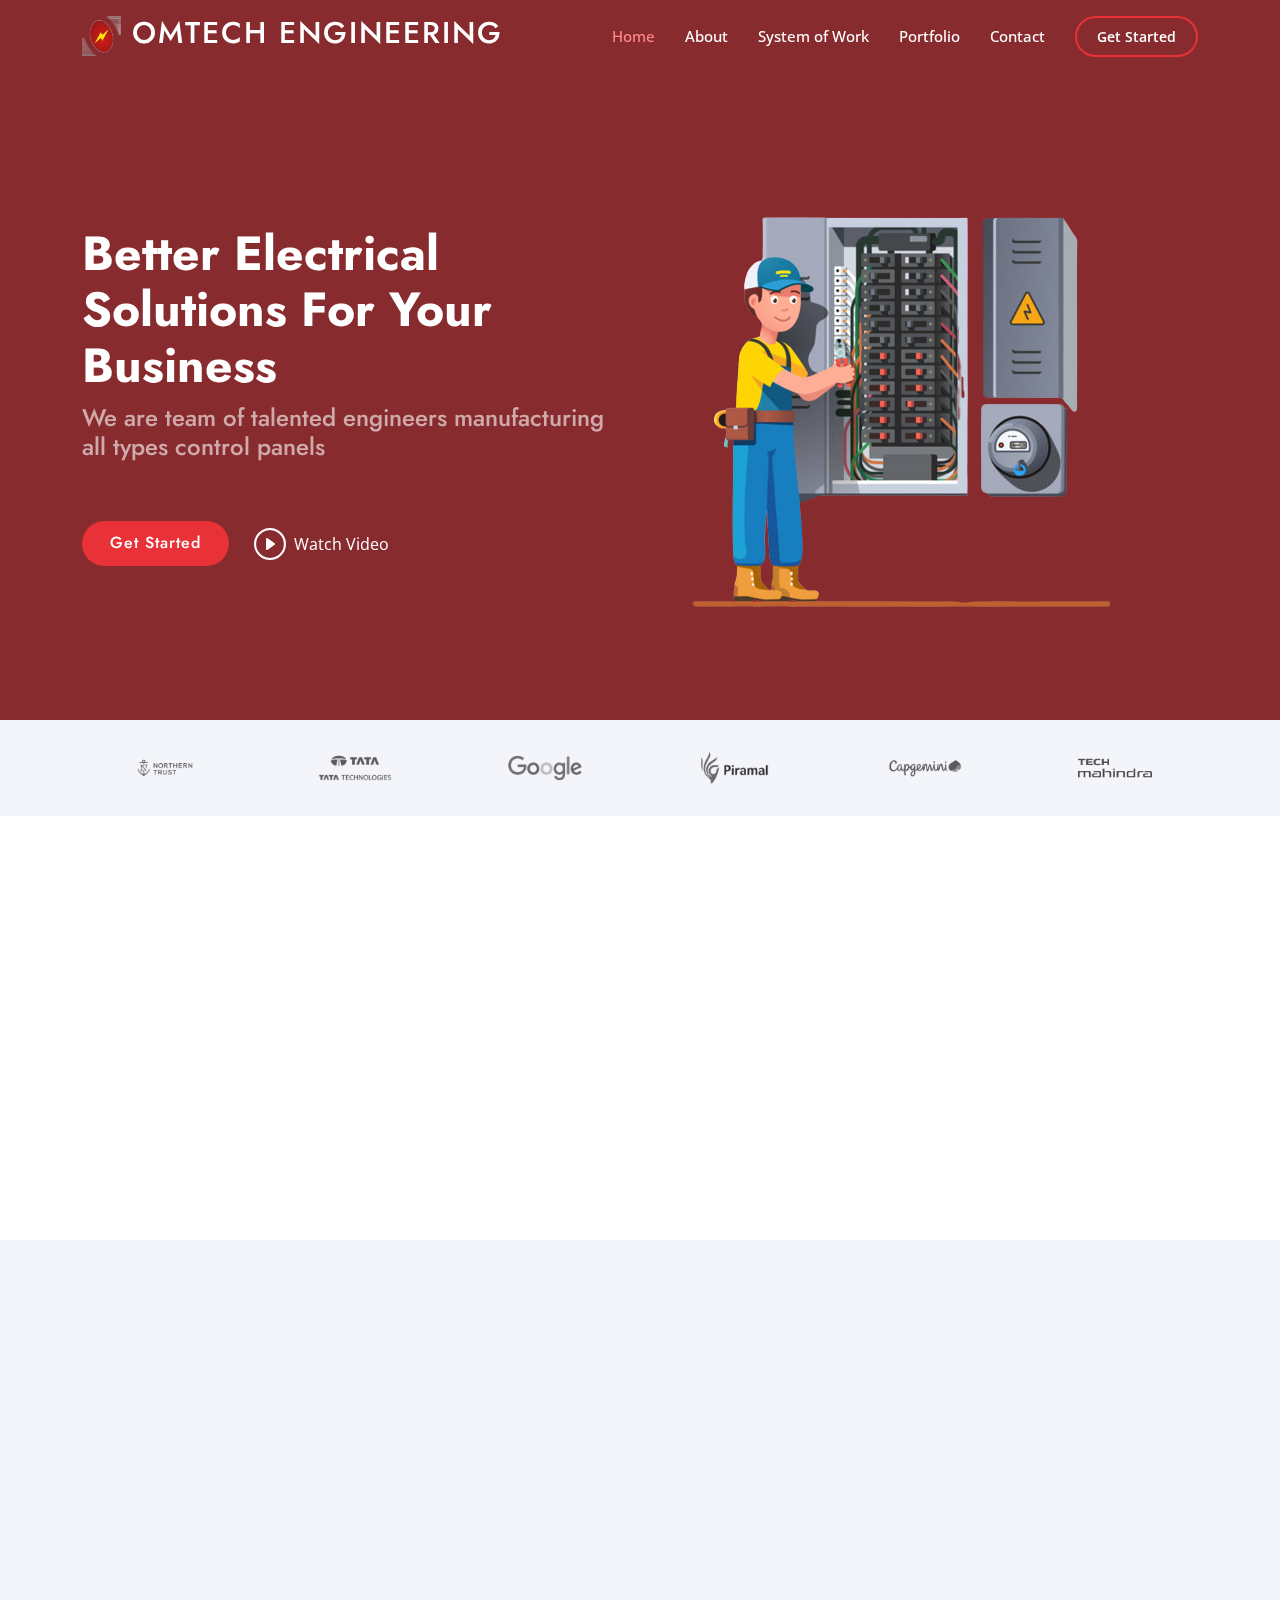
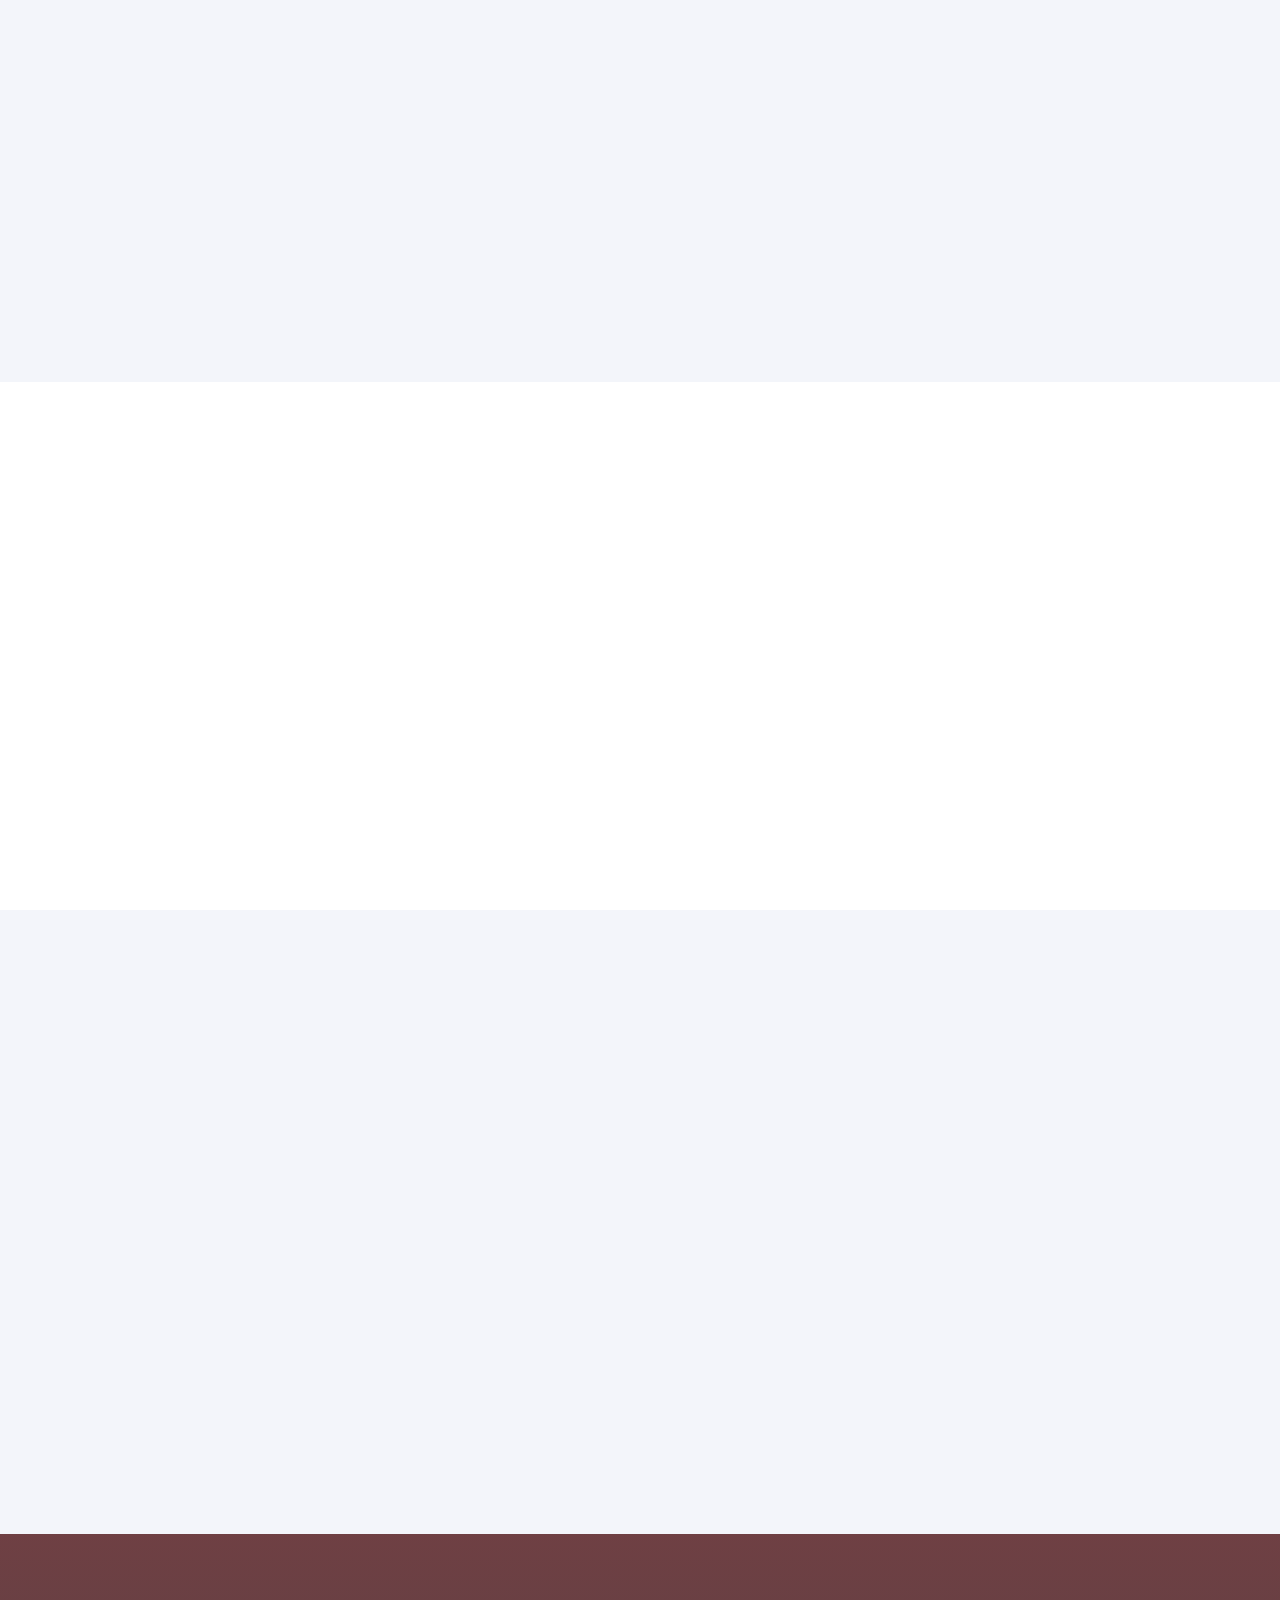
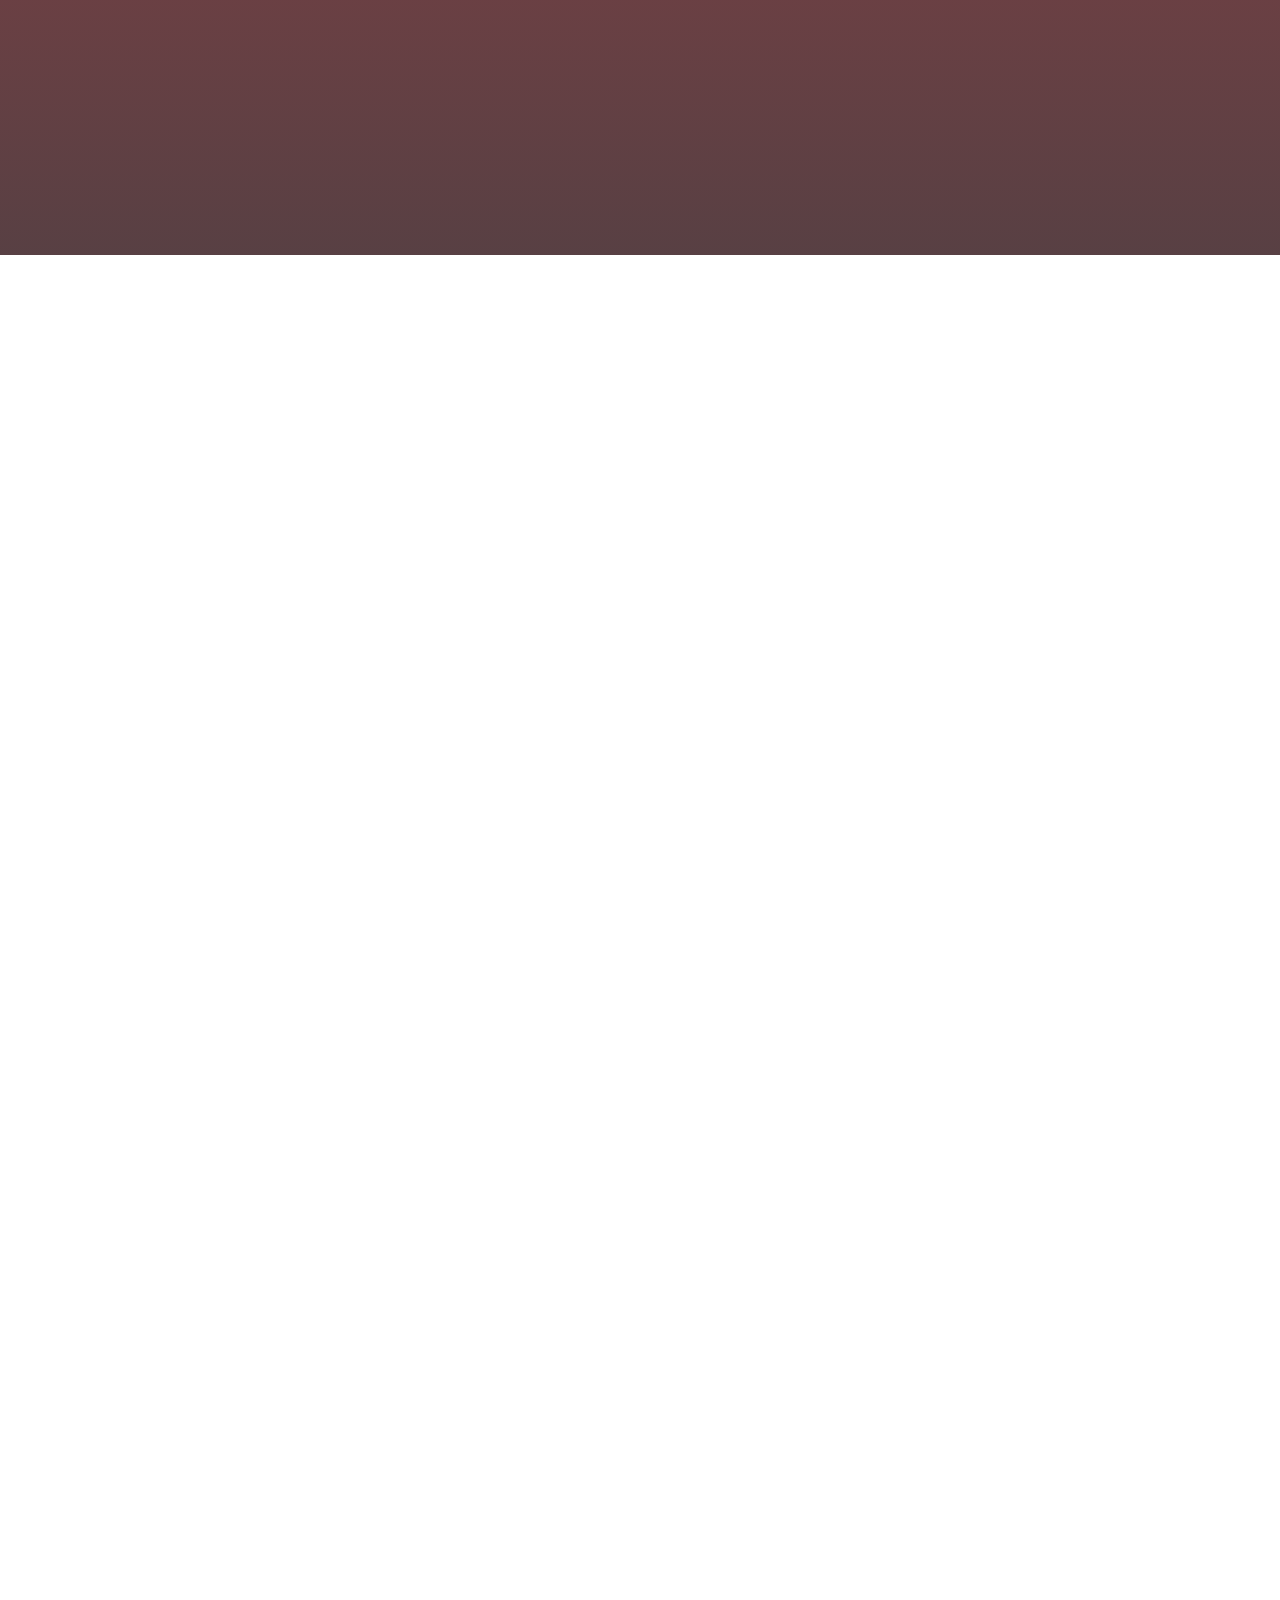
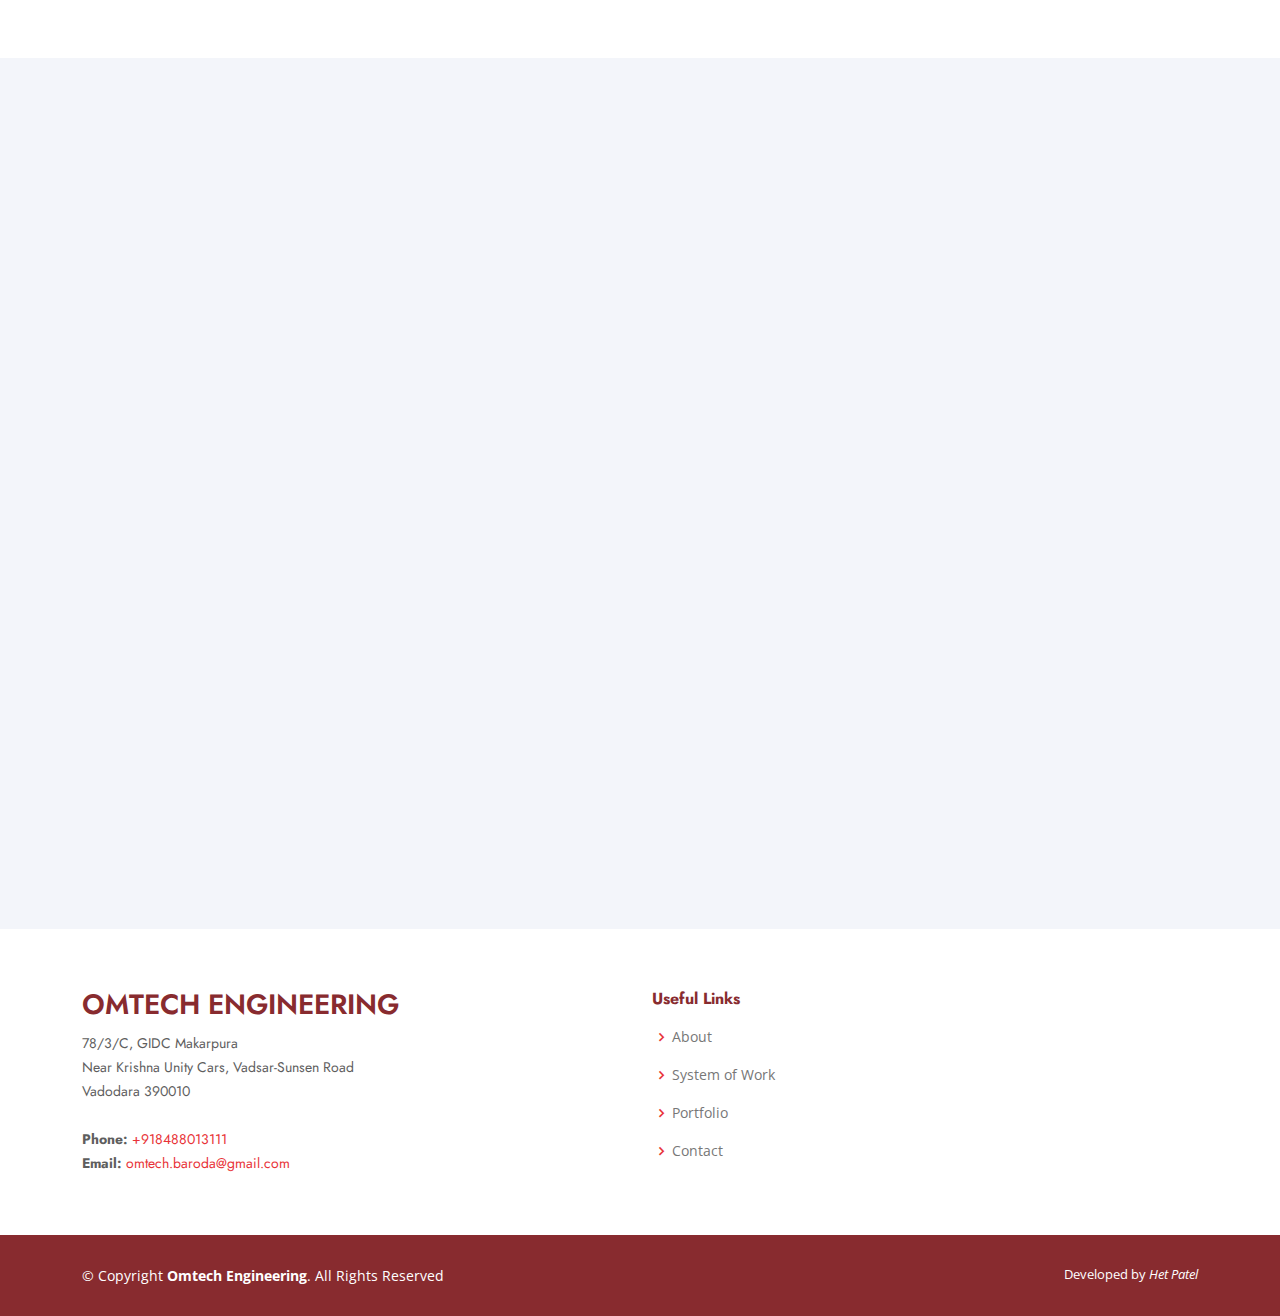
==== index.html @ 757c011b "Omtech" ====
<!DOCTYPE html>
<html lang="en">

<head>
  <meta charset="utf-8">
  <meta content="width=device-width, initial-scale=1.0" name="viewport">

  <title>Omtech Engineering</title>
  <meta content="Electrical Control Panels Manufacturer in GIDC, Vadodara, Gujarat" name="description">
  <meta content="electrial control panel system mcc pcc apfc lt control & relay control and relay controlpanel controlsystem manufacturer consulting designs vadodara gidc gujarat makarpura" name="keywords">

  <!-- Favicons -->
  <link href="assets/img/favicon.ico" rel="icon">
  <link href="assets/img/apple-touch-icon.png" rel="apple-touch-icon">

  <!-- Google Fonts -->
  <link href="https://fonts.googleapis.com/css?family=Open+Sans:300,300i,400,400i,600,600i,700,700i|Jost:300,300i,400,400i,500,500i,600,600i,700,700i|Poppins:300,300i,400,400i,500,500i,600,600i,700,700i" rel="stylesheet">

  <!-- Vendor CSS Files -->
  <link href="assets/vendor/aos/aos.css" rel="stylesheet">
  <link href="assets/vendor/bootstrap/css/bootstrap.min.css" rel="stylesheet">
  <link href="assets/vendor/bootstrap-icons/bootstrap-icons.css" rel="stylesheet">
  <link href="assets/vendor/boxicons/css/boxicons.min.css" rel="stylesheet">
  <link href="assets/vendor/glightbox/css/glightbox.min.css" rel="stylesheet">
  <link href="assets/vendor/remixicon/remixicon.css" rel="stylesheet">
  <link href="assets/vendor/swiper/swiper-bundle.min.css" rel="stylesheet">

  <!-- Template Main CSS File -->
  <link href="assets/css/style.css" rel="stylesheet">

  <!-- =======================================================
  * Template Name: Arsha
  * Updated: Mar 10 2023 with Bootstrap v5.2.3
  * Template URL: https://bootstrapmade.com/arsha-free-bootstrap-html-template-corporate/
  * Author: BootstrapMade.com
  * License: https://bootstrapmade.com/license/
  ======================================================== -->
</head>

<body>

  <!-- ======= Header ======= -->
  <header id="header" class="fixed-top ">
    <div class="container d-flex align-items-center">

      
      <h1 class="logo me-auto omtech"><a href="index.html" class="logo me-auto"><img src="assets/img/logo.png" alt="" class="img-fluid">  Omtech Engineering</a></h1>
      <!-- Uncomment below if you prefer to use an image logo -->

      <nav id="navbar" class="navbar">
        <ul>
          <li><a class="nav-link scrollto active" href="#hero">Home</a></li>
          <li><a class="nav-link scrollto" href="#about">About</a></li>
          <li><a class="nav-link scrollto" href="#services">System of Work</a></li>
          <li><a class="nav-link   scrollto" href="#portfolio">Portfolio</a></li>
          <li><a class="nav-link scrollto" href="#contact">Contact</a></li>
          <li><a class="getstarted scrollto" href="#about">Get Started</a></li>
        </ul>
        <i class="bi bi-list mobile-nav-toggle"></i>
      </nav><!-- .navbar -->

    </div>
  </header><!-- End Header -->

  <!-- ======= Hero Section ======= -->
  <section id="hero" class="d-flex align-items-center">

    <div class="container">
      <div class="row">
        <div class="col-lg-6 d-flex flex-column justify-content-center pt-4 pt-lg-0 order-2 order-lg-1" data-aos="fade-up" data-aos-delay="200">
          <h1>Better Electrical Solutions For Your Business</h1>
          <h2>We are team of talented engineers manufacturing all types control panels</h2>
          <div class="d-flex justify-content-center justify-content-lg-start">
            <a href="#about" class="btn-get-started scrollto">Get Started</a>
            <a href="https://www.youtube.com/watch?v=jDDaplaOz7Q" class="glightbox btn-watch-video"><i class="bi bi-play-circle"></i><span>Watch Video</span></a>
          </div>
        </div>
        <div class="col-lg-6 order-1 order-lg-2 hero-img" data-aos="zoom-in" data-aos-delay="200">
          <img src="assets/img/hero-img.png" class="img-fluid animated" alt="">
        </div>
      </div>
    </div>

  </section><!-- End Hero -->

  <main id="main">

    <!-- ======= Clients Section ======= -->
    <section id="clients" class="clients section-bg">
      <div class="container">

        <div class="row" data-aos="zoom-in">

          <div class="col-lg-2 col-md-4 col-6 d-flex align-items-center justify-content-center">
            <img src="assets/img/clients/client-1.png" class="img-fluid" alt="">
          </div>

          <div class="col-lg-2 col-md-4 col-6 d-flex align-items-center justify-content-center">
            <img src="assets/img/clients/client-2.png" class="img-fluid" alt="">
          </div>

          <div class="col-lg-2 col-md-4 col-6 d-flex align-items-center justify-content-center">
            <img src="assets/img/clients/client-3.png" class="img-fluid" alt="">
          </div>

          <div class="col-lg-2 col-md-4 col-6 d-flex align-items-center justify-content-center">
            <img src="assets/img/clients/client-4.png" class="img-fluid" alt="">
          </div>

          <div class="col-lg-2 col-md-4 col-6 d-flex align-items-center justify-content-center">
            <img src="assets/img/clients/client-5.png" class="img-fluid" alt="">
          </div>

          <div class="col-lg-2 col-md-4 col-6 d-flex align-items-center justify-content-center">
            <img src="assets/img/clients/client-6.png" class="img-fluid" alt="">
          </div>

        </div>

      </div>
    </section><!-- End Cliens Section -->

    <!-- ======= About Us Section ======= -->
    <section id="about" class="about">
      <div class="container" data-aos="fade-up">

        <div class="section-title">
          <h2>About Us</h2>
        </div>

        <div class="row content">
          <div class="col-lg-6">
            <p>
              We, Omtech Engineering, established in the year 2000, are one of the eminent manufacturing and supplying firms that are engaged in offering an efficient range of
            </p>
            <ul>
              <li><i class="ri-check-double-line"></i> Electrical & Automation Panel Boards</li>
              <li><i class="ri-check-double-line"></i> Control Systems & Control Panels</li>
              <li><i class="ri-check-double-line"></i> Industrial Automation Systems</li>
            </ul>
          </div>
          <div class="col-lg-6 pt-4 pt-lg-0">
            <p>
              We develop a range of products that include L.T Panels, P.C.C Panels, M.C.C Panels, Lighting Panel, APFC Panel, 
              Window Panel, Control & Relay Panel, and much more. Also, our competitively pricing policy has helped us render value
              for money products to the clients.
            </p>
            <a href="#" class="btn-learn-more">Learn More</a>
          </div>
        </div>

      </div>
    </section><!-- End About Us Section -->

    <!-- ======= Why Us Section ======= -->
    <section id="why-us" class="why-us section-bg">
      <div class="container-fluid" data-aos="fade-up">

        <div class="row">

          <div class="col-lg-7 d-flex flex-column justify-content-center align-items-stretch  order-2 order-lg-1">

            <div class="content">
              <h3>Why choose <strong>Omtech Engineering</strong> when it comes to any type of panel manufacturing?</h3>
              
            </div>

            <div class="accordion-list">
              <ul>
                <li>
                  <a data-bs-toggle="collapse" class="collapse" data-bs-target="#accordion-list-1"><span>01</span> Experienced Team <i class="bx bx-chevron-down icon-show"></i><i class="bx bx-chevron-up icon-close"></i></a>
                  <div id="accordion-list-1" class="collapse show" data-bs-parent=".accordion-list">
                    <p>
                      Our company is supported by a qualified and experienced team of professionals that meticulously toil to satisfy the needs of the clients. These professionals havegained remarkable industrial background and qualifications that aids in delivering products that conforms to unsurpassed quality standards.
                    </p>
                  </div>
                </li>

                <li>
                  <a data-bs-toggle="collapse" data-bs-target="#accordion-list-2" class="collapsed"><span>02</span> Efficiency and High Quality <i class="bx bx-chevron-down icon-show"></i><i class="bx bx-chevron-up icon-close"></i></a>
                  <div id="accordion-list-2" class="collapse" data-bs-parent=".accordion-list">
                    <p>
                      When anyone thinks of efficiency and high level of quality, the foremost name that comes to mind is “Omtech Engineering”, as we have developed a strong total quality management system. Ensuring complete accuracy, our team of quality analysts carries out stringent quality tests in our quality control unit.
                    </p>
                  </div>
                </li>

                <li>
                  <a data-bs-toggle="collapse" data-bs-target="#accordion-list-3" class="collapsed"><span>03</span> Strong Client Portfolio <i class="bx bx-chevron-down icon-show"></i><i class="bx bx-chevron-up icon-close"></i></a>
                  <div id="accordion-list-3" class="collapse" data-bs-parent=".accordion-list">
                    <p>
                      We have vast experience in executing all type of MEP projects in various sectors like IT Industries, Manufacturing Industries, Data Centres, High End Residential Projects, Corporate Offices, Educational Institutes, Entertainment , Healthcare, Hospitality and High End Infra Structure projects.Besides, the undeterred efforts and focus of our team has also helped us to achieve high echelon of success and reach the overwhelming growth in the industry, by working with many industrial leaders, which can be found on our portfolio section.
                    </p>
                  </div>
                </li>

              </ul>
            </div>

          </div>

          <div class="col-lg-5 align-items-stretch order-1 order-lg-2 img" style='background-image: url("assets/img/why-us.png");' data-aos="zoom-in" data-aos-delay="150">&nbsp;</div>
        </div>

      </div>
    </section><!-- End Why Us Section -->

    <!-- ======= Skills Section ======= -->
    <section id="skills" class="skills">
      <div class="container" data-aos="fade-up">

        <div class="row">
          <div class="col-lg-6 d-flex align-items-center" data-aos="fade-right" data-aos-delay="100">
            <img src="assets/img/skills.png" class="img-fluid" alt="">
          </div>
          <div class="col-lg-6 pt-4 pt-lg-0 content" data-aos="fade-left" data-aos-delay="100">
            <h3>Infrastructure</h3>
            <p>
              We have built up a huge infrastructural unit that is
outfitted with one of the best machines available
in the industry. Sprawled across an extensive area
of 10000 sq.ft, our infrastructure helps in designing
and developing an efficient array of products that
are in conformation with the existing
machineries.
</p><p>
Furthermore, we have divided our entire infrastructural
unit into several other sub-units, including production,
quality testing, warehousing, packaging and dispatching.
Functioning in a collaborative manner, these perfectly
segregated units are managed and handled by
experienced workforce having vast industrial experience.
            </p>

            

          </div>
        </div>

      </div>
    </section><!-- End Skills Section -->

    <!-- ======= Services Section ======= -->
    <section id="services" class="services section-bg">
      <div class="container" data-aos="fade-up">

        <div class="section-title">
          <h2>System of Work</h2>
          <p>We follow the below mentioned steps while executing a project </p>
        </div>

        <div class="row">
          <div class="col-xl-3 col-md-6 d-flex align-items-stretch" data-aos="zoom-in" data-aos-delay="100">
            <div class="icon-box">
              <div class="icon"><i class="bx bxl-dribbble"></i></div>
              <h4><a href="">Designing & Optimising</a></h4>
              <p>Our electrial engineers first design and optimise client's project. The stakeholders are in touch with the team so every requirement is covered.</p>
            </div>
          </div>

          <div class="col-xl-3 col-md-6 d-flex align-items-stretch mt-4 mt-md-0" data-aos="zoom-in" data-aos-delay="200">
            <div class="icon-box">
              <div class="icon"><i class="bx bx-file"></i></div>
              <h4><a href="">Fabrication, Painting and Powder Coating</a></h4>
              <p>According to the designs, the metal frames are manufactured, fabricated, painted and powder coated accordingly.</p>
            </div>
          </div>

          <div class="col-xl-3 col-md-6 d-flex align-items-stretch mt-4 mt-xl-0" data-aos="zoom-in" data-aos-delay="300">
            <div class="icon-box">
              <div class="icon"><i class="bx bx-tachometer"></i></div>
              <h4><a href="">Busbar and Wiring</a></h4>
              <p>We have separate & dedicated space to make final touch with fitting of busbar & wiring in-side of panel. We have dedicated & skilled technical team to furnish work for wiring of panel.</p>
            </div>
          </div>

          <div class="col-xl-3 col-md-6 d-flex align-items-stretch mt-4 mt-xl-0" data-aos="zoom-in" data-aos-delay="400">
            <div class="icon-box">
              <div class="icon"><i class="bx bx-layer"></i></div>
              <h4><a href="">Testing</a></h4>
              <p>This is final stage of finishing the job of panel. We test and report all the operation & electrical parameters of each panels individual in the presence of our Quality & Testing team.</p>
            </div>
          </div>

        </div>

      </div>
    </section><!-- End Services Section -->

    <!-- ======= Cta Section ======= -->
    <section id="cta" class="cta">
      <div class="container" data-aos="zoom-in">

        <div class="row">
          <div class="col-lg-9 text-center text-lg-start">
            <h3>Call To Action</h3>
            <p> Want a quote regarding manufacturing of any electrial panel system? Get it done by the experts now.</p>
          </div>
          <div class="col-lg-3 cta-btn-container text-center">
            <a class="cta-btn align-middle" href="#contact">Contact</a>
          </div>
        </div>

      </div>
    </section><!-- End Cta Section -->

    <!-- ======= Portfolio Section ======= -->
    <section id="portfolio" class="portfolio">
      <div class="container" data-aos="fade-up">

        <div class="section-title">
          <h2>Portfolio</h2>
          <p>We have vast experience in executing all type of MEP projects in various sectors like IT Industries, Manufacturing Industries, Data Centres, High End Residential Projects, Corporate Offices, Educational Institutes, Entertainment , Healthcare, Hospitality and High End Infra Structure projects.</p>
        </div>

        <ul id="portfolio-flters" class="d-flex justify-content-center" data-aos="fade-up" data-aos-delay="100">
          <li data-filter="*" class="filter-active">All</li>
          <li data-filter=".filter-mcc">MCC Panel</li>
          <li data-filter=".filter-pcc">PCC Panel</li>
          <li data-filter=".filter-apfc">APFC Panel</li>
          <li data-filter=".filter-crp">Control & Relay Pane</li>
          <li data-filter=".filter-lt">LT Panel</li>
        </ul>

        <div class="row portfolio-container" data-aos="fade-up" data-aos-delay="200">

          <div class="col-lg-4 col-md-6 portfolio-item filter-mcc">
            <div class="portfolio-img"><img src="assets/img/portfolio/portfolio-1.jpg" class="img-fluid" alt=""></div>
            <div class="portfolio-info">
              <h4>MCC Panel 1</h4>
              <p>MCC Panel</p>
            </div>
          </div>

          <div class="col-lg-4 col-md-6 portfolio-item filter-pcc">
            <div class="portfolio-img"><img src="assets/img/portfolio/portfolio-2.jpg" class="img-fluid" alt=""></div>
            <div class="portfolio-info">
              <h4>PCC Panel 1</h4>
              <p>PCC Panel</p>
            </div>
          </div>

          <div class="col-lg-4 col-md-6 portfolio-item filter-apfc">
            <div class="portfolio-img"><img src="assets/img/portfolio/portfolio-3.png" class="img-fluid" alt=""></div>
            <div class="portfolio-info">
              <h4>APFC Panel 1</h4>
              <p>APFC Panel</p>
            </div>
          </div>

          <div class="col-lg-4 col-md-6 portfolio-item filter-crp">
            <div class="portfolio-img"><img src="assets/img/portfolio/portfolio-4.jpg" class="img-fluid" alt=""></div>
            <div class="portfolio-info">
              <h4>Control & Relay Panel 1</h4>
              <p>Control & Relay Panel</p>
            </div>
          </div>

          <div class="col-lg-4 col-md-6 portfolio-item filter-lt">
            <div class="portfolio-img"><img src="assets/img/portfolio/portfolio-5.jpg" class="img-fluid" alt=""></div>
            <div class="portfolio-info">
              <h4>LT Panel 1</h4>
              <p>LT Panel</p>
            </div>
          </div>

          <div class="col-lg-4 col-md-6 portfolio-item filter-mcc">
            <div class="portfolio-img"><img src="assets/img/portfolio/portfolio-6.jpg" class="img-fluid" alt=""></div>
            <div class="portfolio-info">
              <h4>MCC Panel 2</h4>
              <p>MCC Panel</p>
            </div>
          </div>

          <div class="col-lg-4 col-md-6 portfolio-item filter-pcc">
            <div class="portfolio-img"><img src="assets/img/portfolio/portfolio-7.jpg" class="img-fluid" alt=""></div>
            <div class="portfolio-info">
              <h4>PCC Panel 2</h4>
              <p>PCC Panel</p>
            </div>
          </div>

          <div class="col-lg-4 col-md-6 portfolio-item filter-lt">
            <div class="portfolio-img"><img src="assets/img/portfolio/portfolio-8.jpg" class="img-fluid" alt=""></div>
            <div class="portfolio-info">
              <h4>LT Panel 2</h4>
              <p>LT Panel</p>
            </div>
          </div>

          <div class="col-lg-4 col-md-6 portfolio-item filter-mcc">
            <div class="portfolio-img"><img src="assets/img/portfolio/portfolio-9.jpg" class="img-fluid" alt=""></div>
            <div class="portfolio-info">
              <h4>MCC Panel 3</h4>
              <p>MCC Panel</p>
            </div>
          </div>

        </div>

      </div>
    </section><!-- End Portfolio Section -->
    
    
    <!-- ======= Contact Section ======= -->
    <section id="contact" class="contact section-bg">
      <div class="container" data-aos="fade-up">

        <div class="section-title">
          <h2>Contact</h2>
        </div>

        <div class="row">

          <div class="col-lg-5 d-flex align-items-stretch">
            <div class="info">
              <div class="address">
                <i class="bi bi-geo-alt"></i>
                <h4>Location:</h4>
                <p>78/3/C, GIDC Makarpura, Near Krishna Unity Cars, Vadsar-Road, Vadodara. Pincode - 390010</p>
              </div>

              <div class="email">
                <i class="bi bi-envelope"></i>
                <h4>Email:</h4>
                <p><a href = "mailto: omtech.baroda@gmail.com">omtech.baroda@gmail.com</a></p>
                
              </div>

              <div class="phone">
                <i class="bi bi-phone"></i>
                <h4>Call:</h4>
                <p><a href="tel:+918488013111">+918488013111</a></p>
                
              </div>

              <iframe src="https://www.google.com/maps/embed?pb=!1m18!1m12!1m3!1d230.78140402933286!2d73.18461686581942!3d22.258948545709433!2m3!1f0!2f0!3f0!3m2!1i1024!2i768!4f13.1!3m3!1m2!1s0x395fc6800b0d9d6f%3A0x91617de0a8ec7361!2sOmtech%20Engineering!5e0!3m2!1sen!2sin!4v1678626246058!5m2!1sen!2sin" frameborder="0" style="border:0; width: 100%; height: 290px;" allowfullscreen></iframe>
            </div>

          </div>

          <div class="col-lg-7 mt-5 mt-lg-0 d-flex align-items-stretch">
            <form action="mailto: omtech.baroda@gmail.com" enctype="text/plain" method="post" role="form" class="php-email-formx">
              <div class="row">
                <div class="form-group col-md-6">
                  <label for="name">Your Name</label>
                  <input type="text" name="Name : " class="form-control" id="name" required>
                </div>
                <div class="form-group col-md-6">
                  <label for="name">Your Email</label>
                  <input type="email" class="form-control" name="Email ID : " id="email" required>
                </div>
              </div>
              <div class="form-group">
                <label for="name">Contact Number</label>
                <input type="tel" class="form-control" name="Number : " id="number" required>
              </div>
              <div class="form-group">
                <label for="name">Message</label>
                <textarea class="form-control" name="Message : " rows="10" required></textarea>
              </div>
              <div class="my-3 ">
                <div class="loading">Loading</div>
                <div class="error-message"></div>
                <div class="sent-message">Your message has been sent. Thank you!</div>
              </div>
              <div class="text-center form-group"><button type="submit">Send Message</button></div>
            </form>
          </div>

        </div>

      </div>
    </section><!-- End Contact Section -->

  </main><!-- End #main -->

  <!-- ======= Footer ======= -->
  <footer id="footer">

    

    <div class="footer-top">
      <div class="container">
        <div class="row">

          <div class="col-lg-6 col-md-6 footer-contact">
            <h3>Omtech Engineering</h3>
            <p>
              78/3/C, GIDC Makarpura <br>
              Near Krishna Unity Cars, Vadsar-Sunsen Road<br>
              Vadodara 390010 <br><br>
              <strong>Phone:</strong> <a href="tel:+918488013111">+918488013111</a><br>
              <strong>Email:</strong> <a href = "mailto: omtech.baroda@gmail.com">omtech.baroda@gmail.com</a><br>
            </p>
          </div>

          <div class="col-lg-6 col-md-6 footer-links">
            <h4>Useful Links</h4>
            <ul>
              <li><i class="bx bx-chevron-right"></i><a class="nav-link scrollto" href="#about">About</a></li>
              <li><i class="bx bx-chevron-right"></i><a class="nav-link scrollto" href="#services">System of Work</a></li>
              <li><i class="bx bx-chevron-right"></i><a class="nav-link   scrollto" href="#portfolio">Portfolio</a></li>
              <li><i class="bx bx-chevron-right"></i><a class="nav-link scrollto" href="#contact">Contact</a></li>
            </ul>
          </div>

          
          

        </div>
      </div>
    </div>

    <div class="container footer-bottom clearfix">
      <div class="copyright">
        &copy; Copyright <strong><span>Omtech Engineering</span></strong>. All Rights Reserved
      </div>
      <div class="credits">
        <!-- All the links in the footer should remain intact. -->
        <!-- You can delete the links only if you purchased the pro version. -->
        <!-- Licensing information: https://bootstrapmade.com/license/ -->
        <!-- Purchase the pro version with working PHP/AJAX contact form: https://bootstrapmade.com/arsha-free-bootstrap-html-template-corporate/ -->
        Developed by <a href = "mailto: whohet@gmail.com" class="het">Het Patel</a>
      </div>
    </div>
  </footer><!-- End Footer -->

  <div id="preloader"></div>
  <a href="#" class="back-to-top d-flex align-items-center justify-content-center"><i class="bi bi-arrow-up-short"></i></a>

  <!-- Vendor JS Files -->
  <script src="assets/vendor/aos/aos.js"></script>
  <script src="assets/vendor/bootstrap/js/bootstrap.bundle.min.js"></script>
  <script src="assets/vendor/glightbox/js/glightbox.min.js"></script>
  <script src="assets/vendor/isotope-layout/isotope.pkgd.min.js"></script>
  <script src="assets/vendor/swiper/swiper-bundle.min.js"></script>
  <script src="assets/vendor/waypoints/noframework.waypoints.js"></script>
  <script src="assets/vendor/php-email-form/validate.js"></script>

  <!-- Template Main JS File -->
  <script src="assets/js/main.js"></script>

</body>

</html>
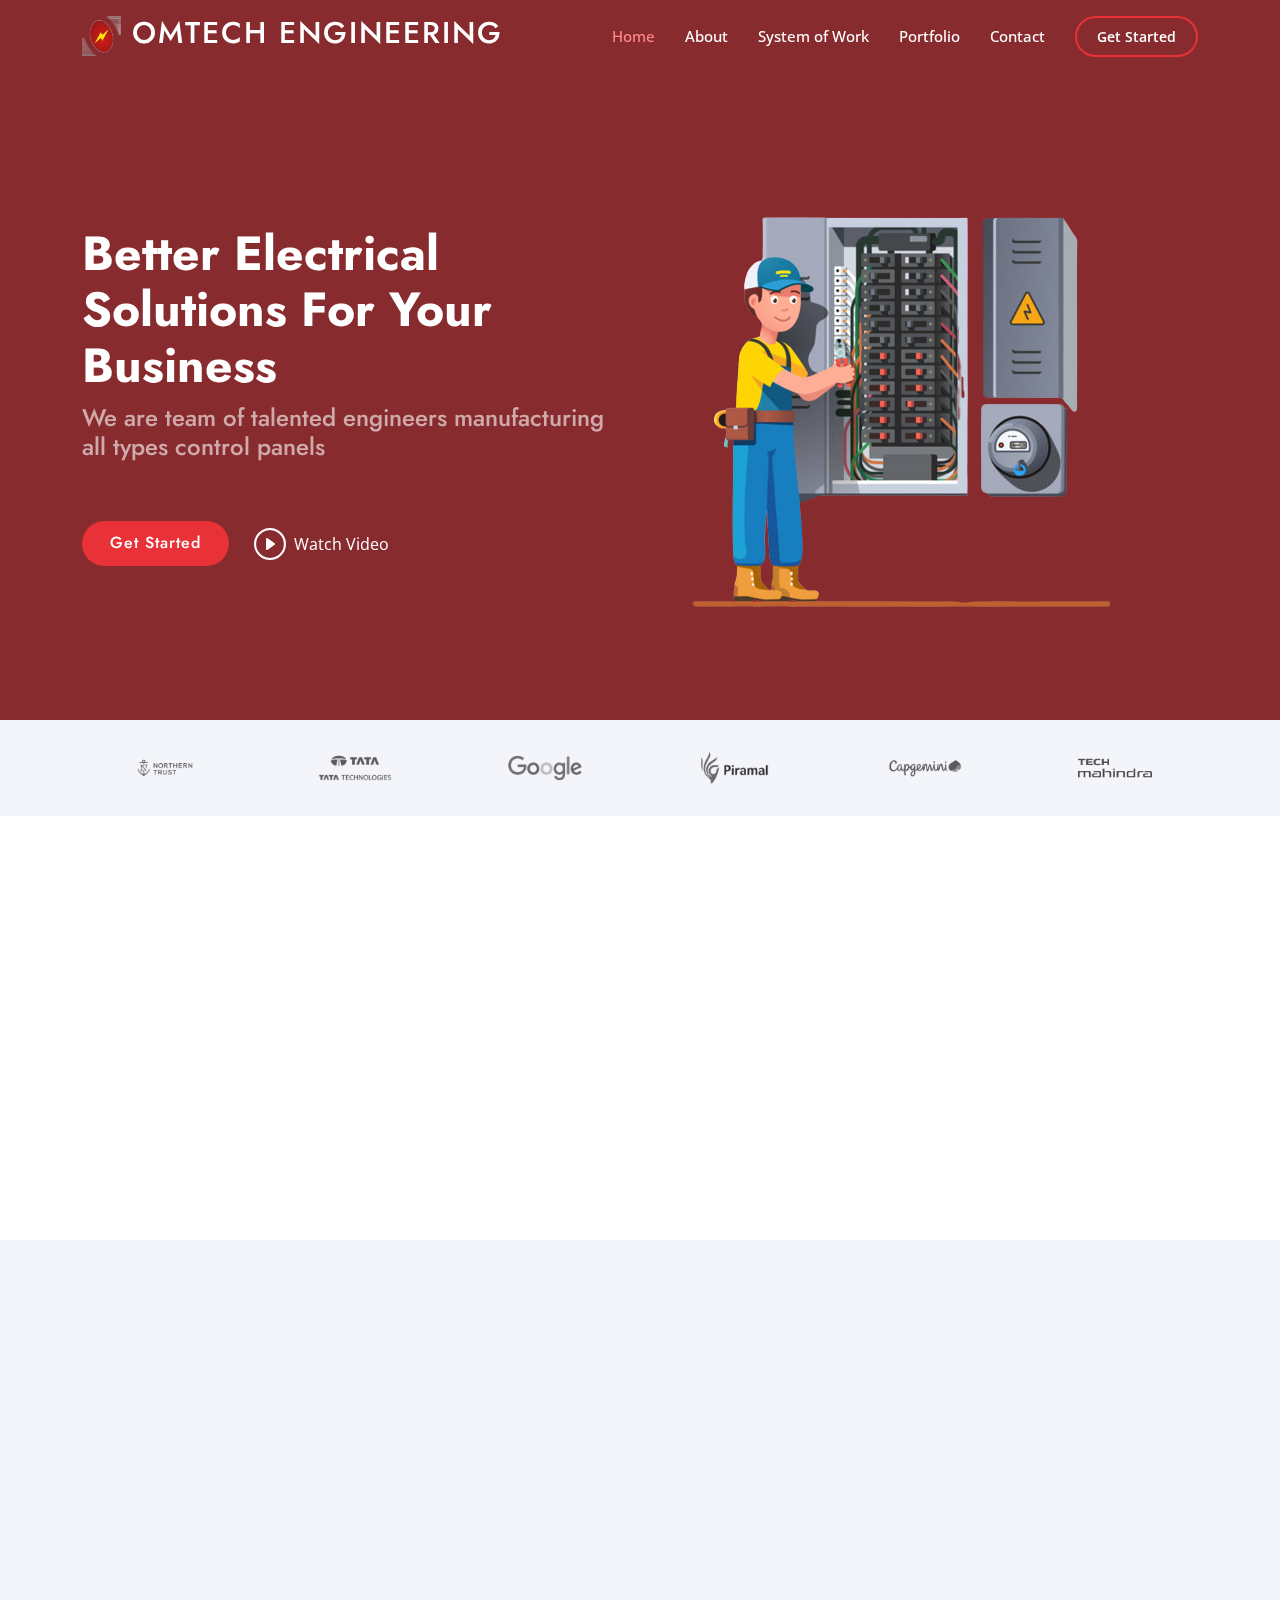
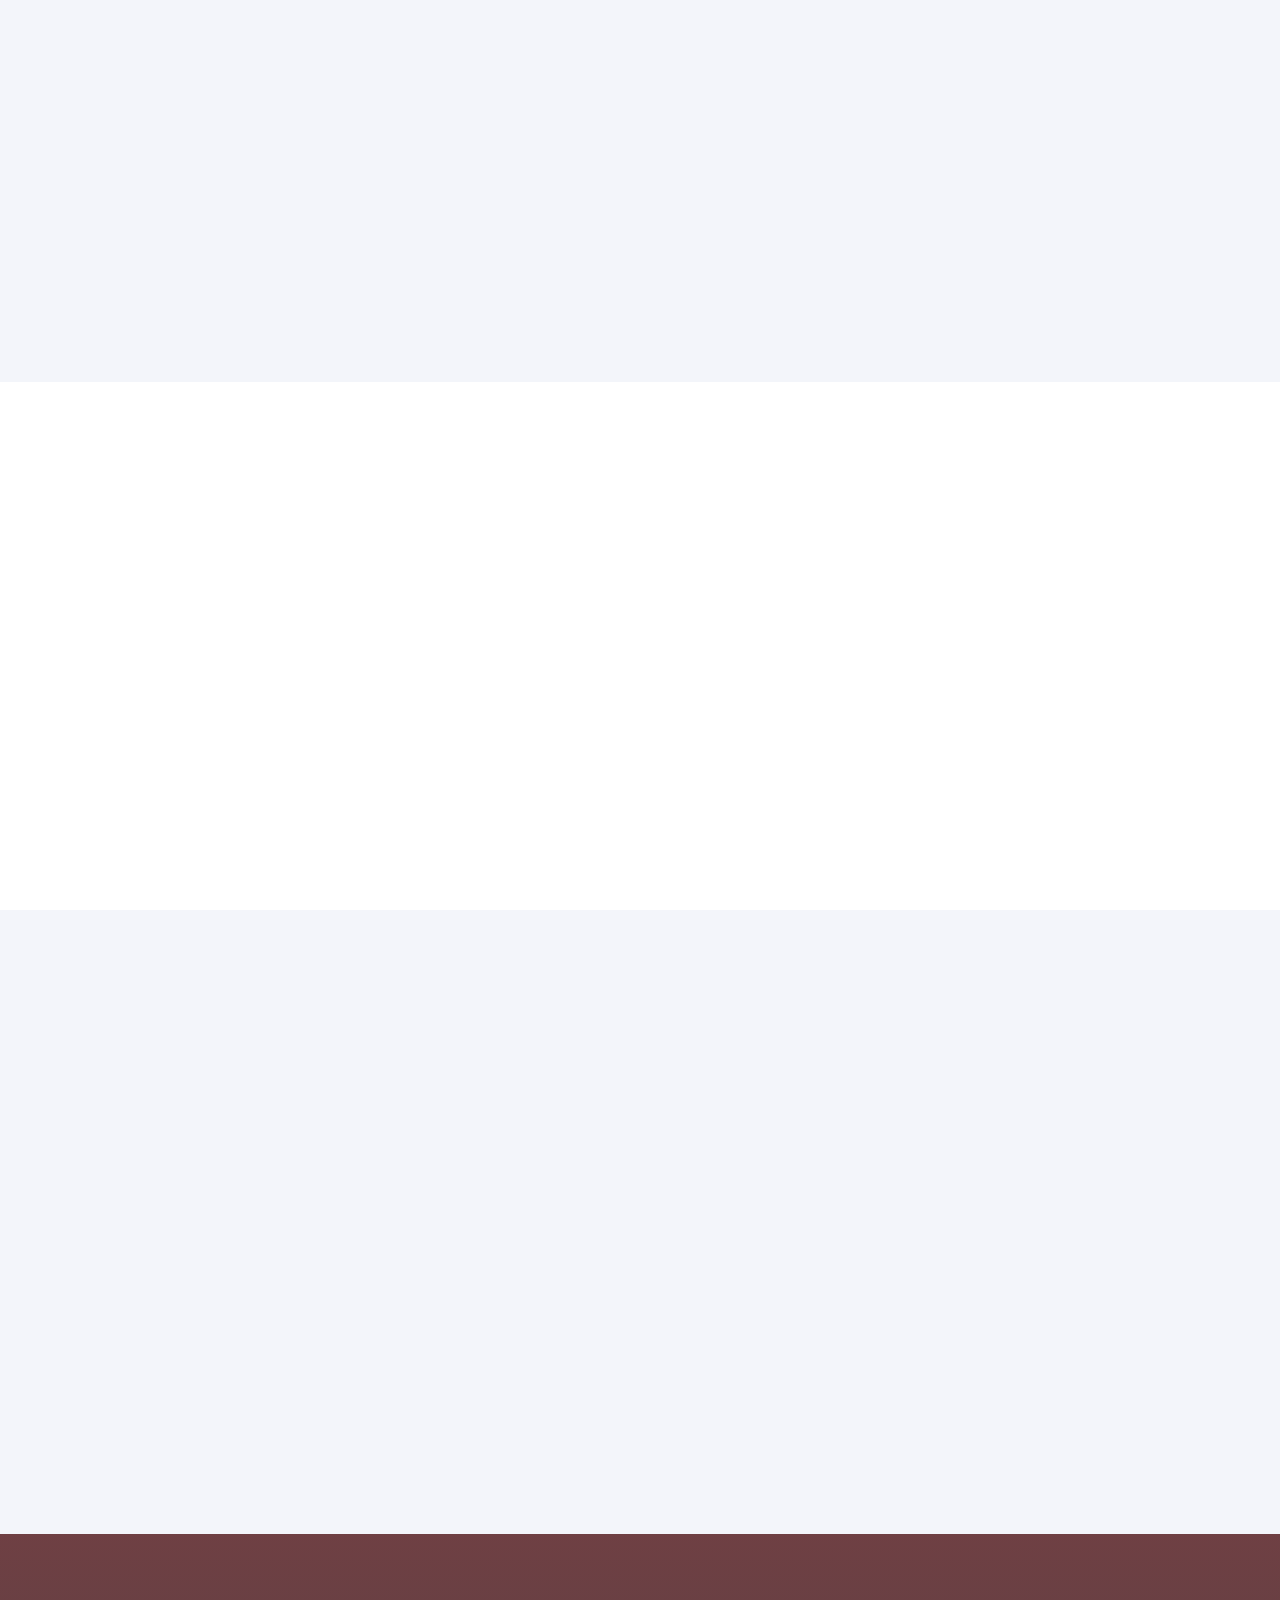
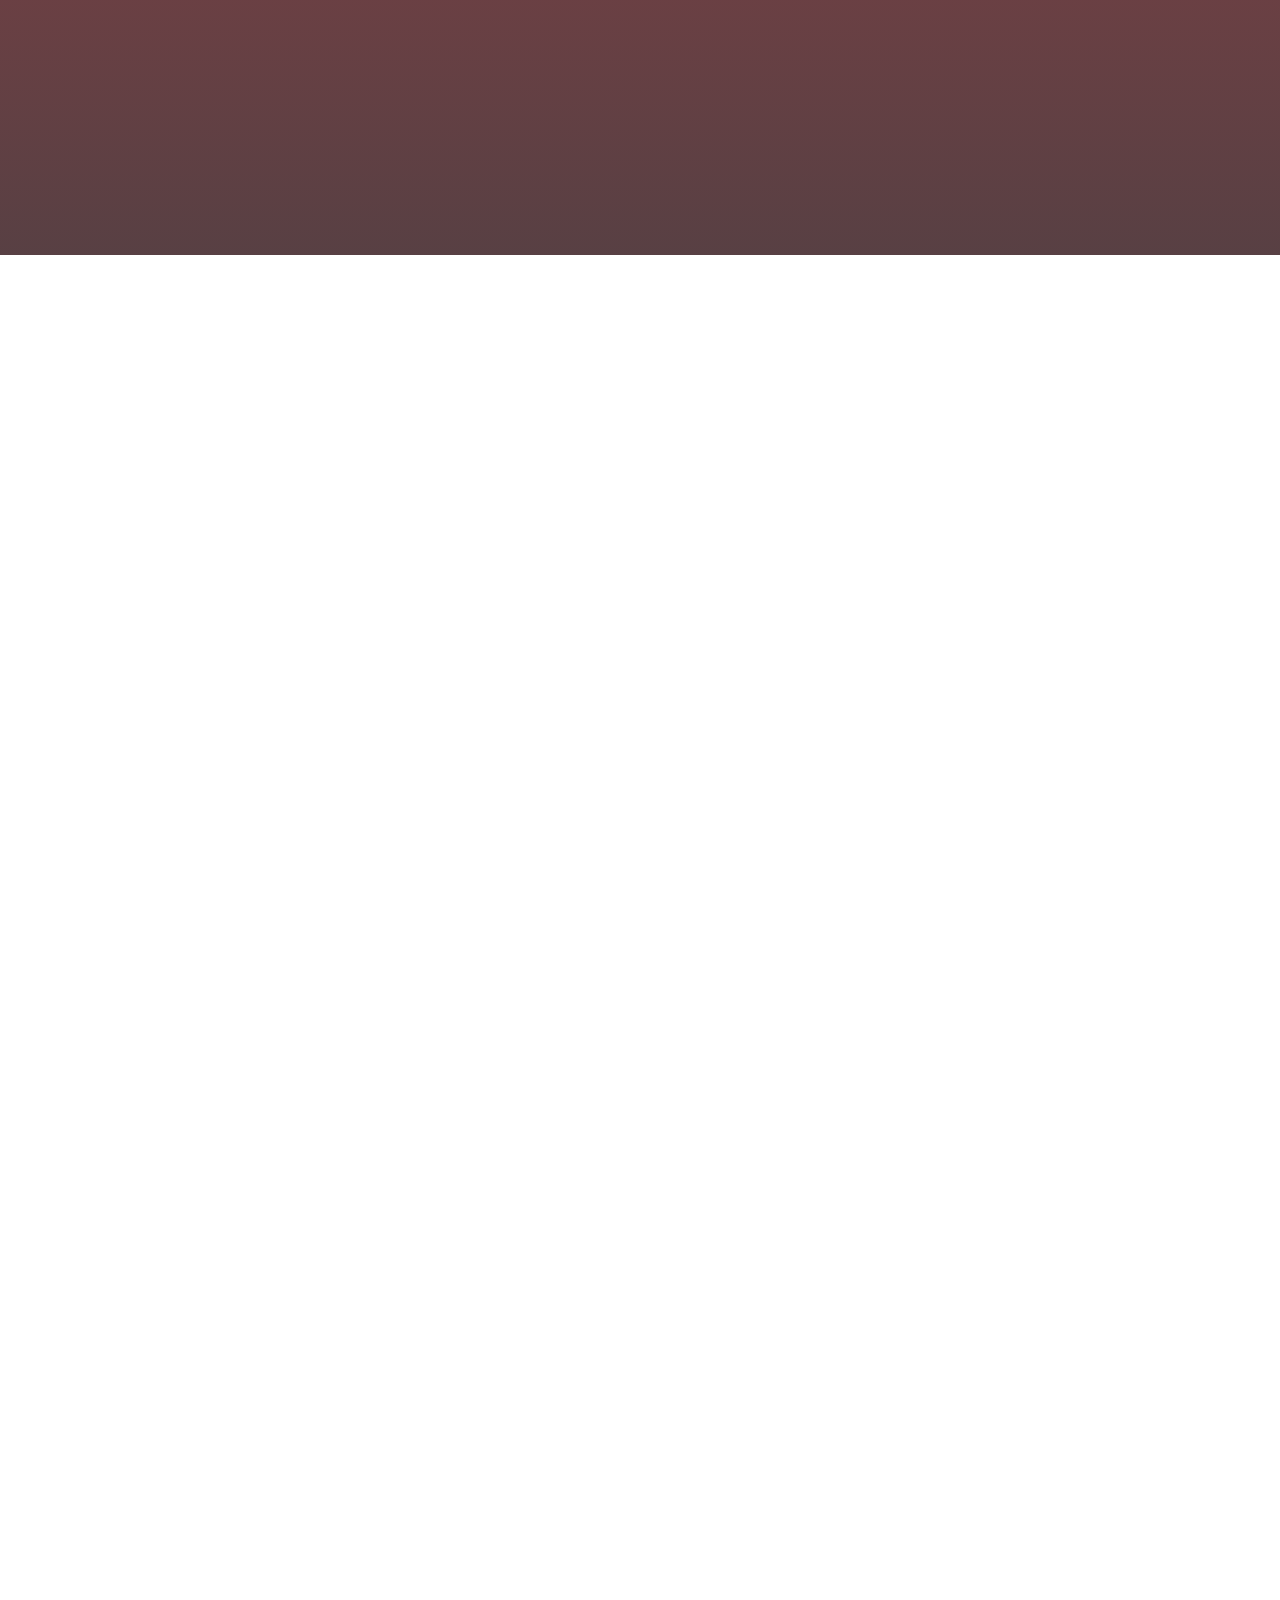
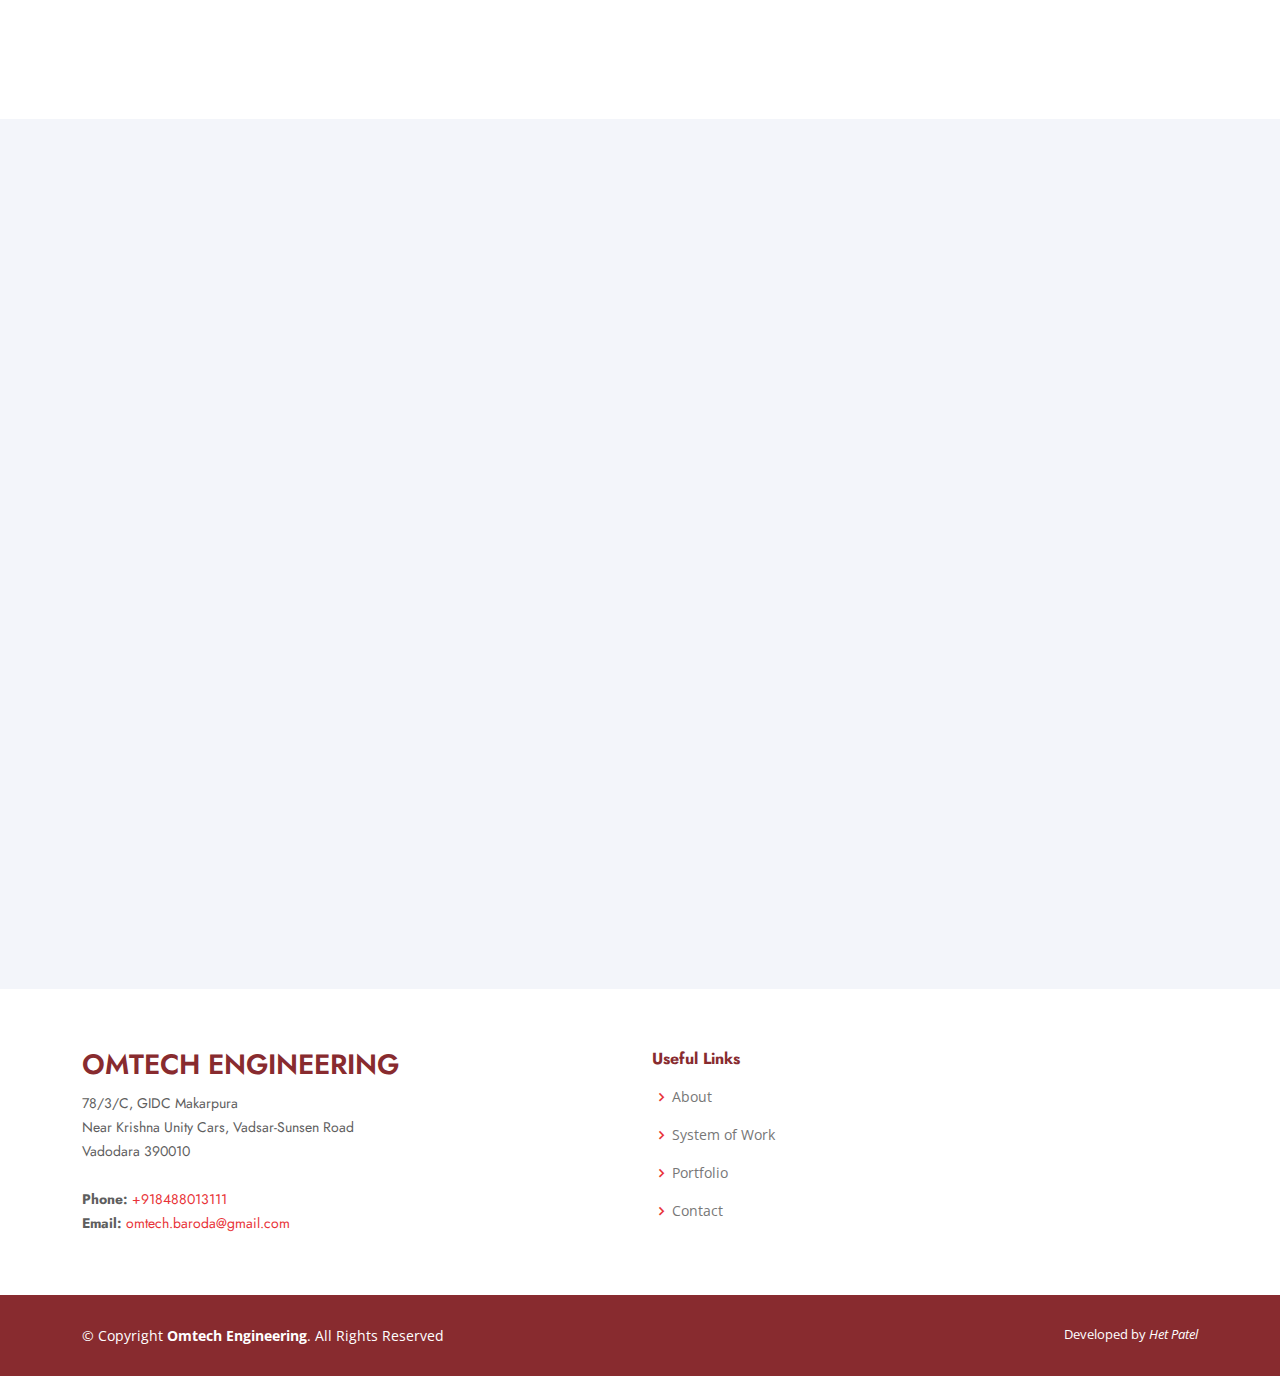
==== commit 10298060: "final" ====
--- a/index.html
+++ b/index.html
@@ -312,92 +312,101 @@
           <h2>Portfolio</h2>
           <p>We have vast experience in executing all type of MEP projects in various sectors like IT Industries, Manufacturing Industries, Data Centres, High End Residential Projects, Corporate Offices, Educational Institutes, Entertainment , Healthcare, Hospitality and High End Infra Structure projects.</p>
         </div>
-
-        <ul id="portfolio-flters" class="d-flex justify-content-center" data-aos="fade-up" data-aos-delay="100">
-          <li data-filter="*" class="filter-active">All</li>
-          <li data-filter=".filter-mcc">MCC Panel</li>
-          <li data-filter=".filter-pcc">PCC Panel</li>
-          <li data-filter=".filter-apfc">APFC Panel</li>
-          <li data-filter=".filter-crp">Control & Relay Pane</li>
-          <li data-filter=".filter-lt">LT Panel</li>
-        </ul>
-
+        <div class="mobileitis2">
+          <ul id="portfolio-flters" class="d-flex justify-content-center mobileitis1" data-aos="fade-up" data-aos-delay="100" style="white-space: nowrap;">
+            <li data-filter="*" class="filter-active">All</li>
+            <li data-filter=".filter-mcc">MCC Panel</li>
+            <li data-filter=".filter-pcc">PCC Panel</li>
+            <li data-filter=".filter-apfc">APFC Panel</li>
+            <li data-filter=".filter-crp">Control & Relay Panel</li>
+          </ul>
+      </div>
         <div class="row portfolio-container" data-aos="fade-up" data-aos-delay="200">
 
+          <div class="col-lg-4 col-md-6 portfolio-item filter-mcc">
+            <div class="portfolio-img"><img src="assets/img/portfolio/portfolio-12.png" class="img-fluid" alt=""></div>
+            <div class="portfolio-info">
+              <h4>MCC Panel 1</h4>
+              <p>MCC Panel</p>
+            </div>
+          </div>
+
+          <div class="col-lg-4 col-md-6 portfolio-item filter-pcc">
+            <div class="portfolio-img"><img src="assets/img/portfolio/portfolio-14.png" class="img-fluid" alt=""></div>
+            <div class="portfolio-info">
+              <h4>PCC Panel 1</h4>
+              <p>PCC Panel</p>
+            </div>
+          </div>
+
+          <div class="col-lg-4 col-md-6 portfolio-item filter-apfc">
+            <div class="portfolio-img"><img src="assets/img/portfolio/portfolio-3.png" class="img-fluid" alt=""></div>
+            <div class="portfolio-info">
+              <h4>APFC Panel 1</h4>
+              <p>APFC Panel</p>
+            </div>
+          </div>
+
+          <div class="col-lg-4 col-md-6 portfolio-item filter-crp">
+            <div class="portfolio-img"><img src="assets/img/portfolio/portfolio-10.png" class="img-fluid" alt=""></div>
+            <div class="portfolio-info">
+              <h4>Control & Relay Panel 1</h4>
+              <p>Control & Relay Panel</p>
+            </div>
+          </div>
+
+          <div class="col-lg-4 col-md-6 portfolio-item filter-pcc">
+            <div class="portfolio-img"><img src="assets/img/portfolio/portfolio-17.png" class="img-fluid" alt=""></div>
+            <div class="portfolio-info">
+              <h4>PCC Panel 2</h4>
+              <p>PCC Panel</p>
+            </div>
+          </div>
+
+          <div class="col-lg-4 col-md-6 portfolio-item filter-mcc">
+            <div class="portfolio-img"><img src="assets/img/portfolio/portfolio-13.png" class="img-fluid" alt=""></div>
+            <div class="portfolio-info">
+              <h4>MCC Panel 2</h4>
+              <p>MCC Panel</p>
+            </div>
+          </div>
+          
+
+          
+
+          
+
+          <div class="col-lg-4 col-md-6 portfolio-item filter-mcc">
+            <div class="portfolio-img"><img src="assets/img/portfolio/portfolio-14.png" class="img-fluid" alt=""></div>
+            <div class="portfolio-info">
+              <h4>MCC Panel 3</h4>
+              <p>MCC Panel</p>
+            </div>
+          </div>
+          <div class="col-lg-4 col-md-6 portfolio-item filter-crp">
+            <div class="portfolio-img"><img src="assets/img/portfolio/portfolio-16.png" class="img-fluid" alt=""></div>
+            <div class="portfolio-info">
+              <h4>Control & Relay Panel 2</h4>
+              <p>Control & Relay Panel</p>
+            </div>
+          </div>
+        
+          <div class="col-lg-4 col-md-6 portfolio-item filter-apfc">
+            <div class="portfolio-img"><img src="assets/img/portfolio/portfolio-11.png" class="img-fluid" alt=""></div>
+            <div class="portfolio-info">
+              <h4>APFC Panel 2</h4>
+              <p>APFC Panel</p>
+            </div>
+          </div>
           <div class="col-lg-4 col-md-6 portfolio-item filter-mcc">
             <div class="portfolio-img"><img src="assets/img/portfolio/portfolio-1.jpg" class="img-fluid" alt=""></div>
             <div class="portfolio-info">
-              <h4>MCC Panel 1</h4>
+              <h4>MCC Panel 4</h4>
               <p>MCC Panel</p>
             </div>
           </div>
-
-          <div class="col-lg-4 col-md-6 portfolio-item filter-pcc">
-            <div class="portfolio-img"><img src="assets/img/portfolio/portfolio-2.jpg" class="img-fluid" alt=""></div>
-            <div class="portfolio-info">
-              <h4>PCC Panel 1</h4>
-              <p>PCC Panel</p>
-            </div>
-          </div>
-
-          <div class="col-lg-4 col-md-6 portfolio-item filter-apfc">
-            <div class="portfolio-img"><img src="assets/img/portfolio/portfolio-3.png" class="img-fluid" alt=""></div>
-            <div class="portfolio-info">
-              <h4>APFC Panel 1</h4>
-              <p>APFC Panel</p>
-            </div>
-          </div>
-
-          <div class="col-lg-4 col-md-6 portfolio-item filter-crp">
-            <div class="portfolio-img"><img src="assets/img/portfolio/portfolio-4.jpg" class="img-fluid" alt=""></div>
-            <div class="portfolio-info">
-              <h4>Control & Relay Panel 1</h4>
-              <p>Control & Relay Panel</p>
-            </div>
-          </div>
-
-          <div class="col-lg-4 col-md-6 portfolio-item filter-lt">
-            <div class="portfolio-img"><img src="assets/img/portfolio/portfolio-5.jpg" class="img-fluid" alt=""></div>
-            <div class="portfolio-info">
-              <h4>LT Panel 1</h4>
-              <p>LT Panel</p>
-            </div>
-          </div>
-
-          <div class="col-lg-4 col-md-6 portfolio-item filter-mcc">
-            <div class="portfolio-img"><img src="assets/img/portfolio/portfolio-6.jpg" class="img-fluid" alt=""></div>
-            <div class="portfolio-info">
-              <h4>MCC Panel 2</h4>
-              <p>MCC Panel</p>
-            </div>
-          </div>
-
-          <div class="col-lg-4 col-md-6 portfolio-item filter-pcc">
-            <div class="portfolio-img"><img src="assets/img/portfolio/portfolio-7.jpg" class="img-fluid" alt=""></div>
-            <div class="portfolio-info">
-              <h4>PCC Panel 2</h4>
-              <p>PCC Panel</p>
-            </div>
-          </div>
-
-          <div class="col-lg-4 col-md-6 portfolio-item filter-lt">
-            <div class="portfolio-img"><img src="assets/img/portfolio/portfolio-8.jpg" class="img-fluid" alt=""></div>
-            <div class="portfolio-info">
-              <h4>LT Panel 2</h4>
-              <p>LT Panel</p>
-            </div>
-          </div>
-
-          <div class="col-lg-4 col-md-6 portfolio-item filter-mcc">
-            <div class="portfolio-img"><img src="assets/img/portfolio/portfolio-9.jpg" class="img-fluid" alt=""></div>
-            <div class="portfolio-info">
-              <h4>MCC Panel 3</h4>
-              <p>MCC Panel</p>
-            </div>
-          </div>
-
-        </div>
-
+          
+        </div>
       </div>
     </section><!-- End Portfolio Section -->
     
--- a/assets/css/style.css
+++ b/assets/css/style.css
@@ -1833,4 +1833,13 @@
 }
 #omtech{
   color :white;
+}
+@media (max-width: 800px) {
+  .mobileitis1{
+    width: 200%;
+  }
+  .mobileitis2{
+    overflow-x: scroll;
+    white-space: nowrap;
+  }
 }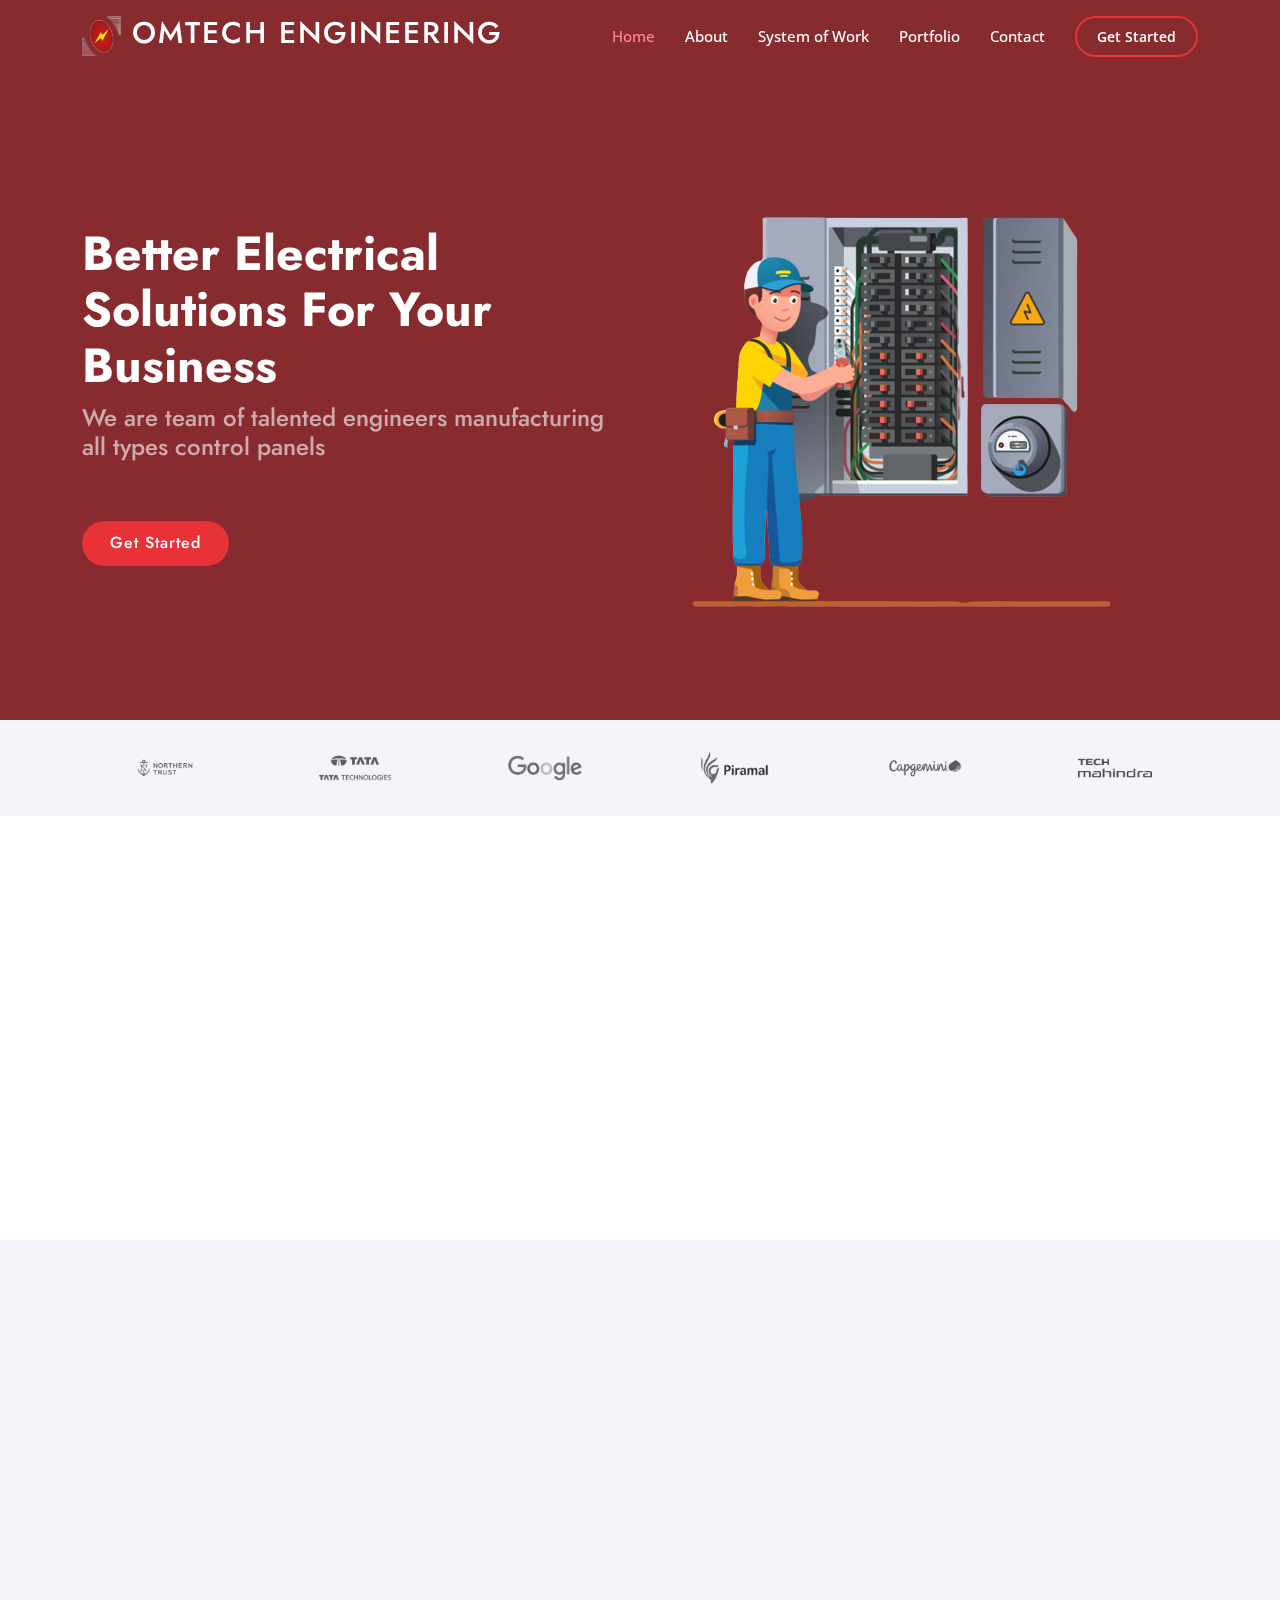
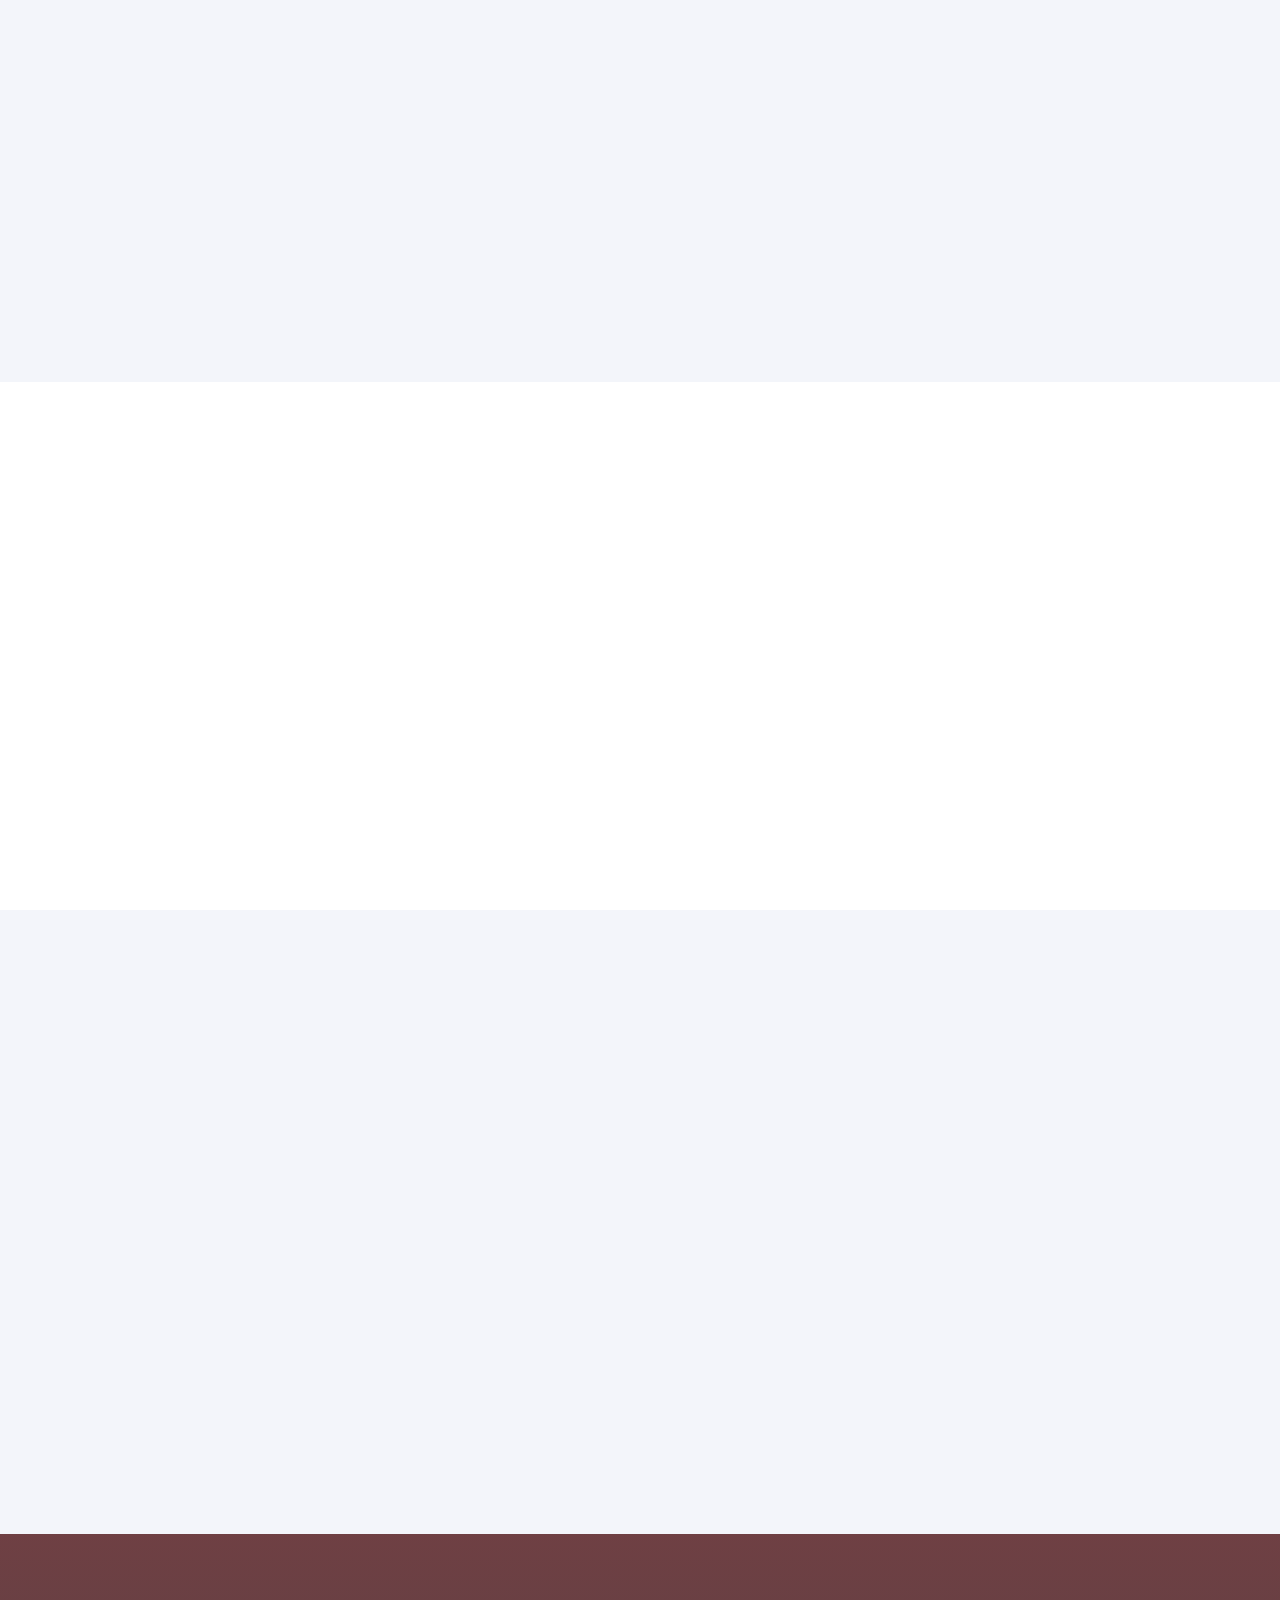
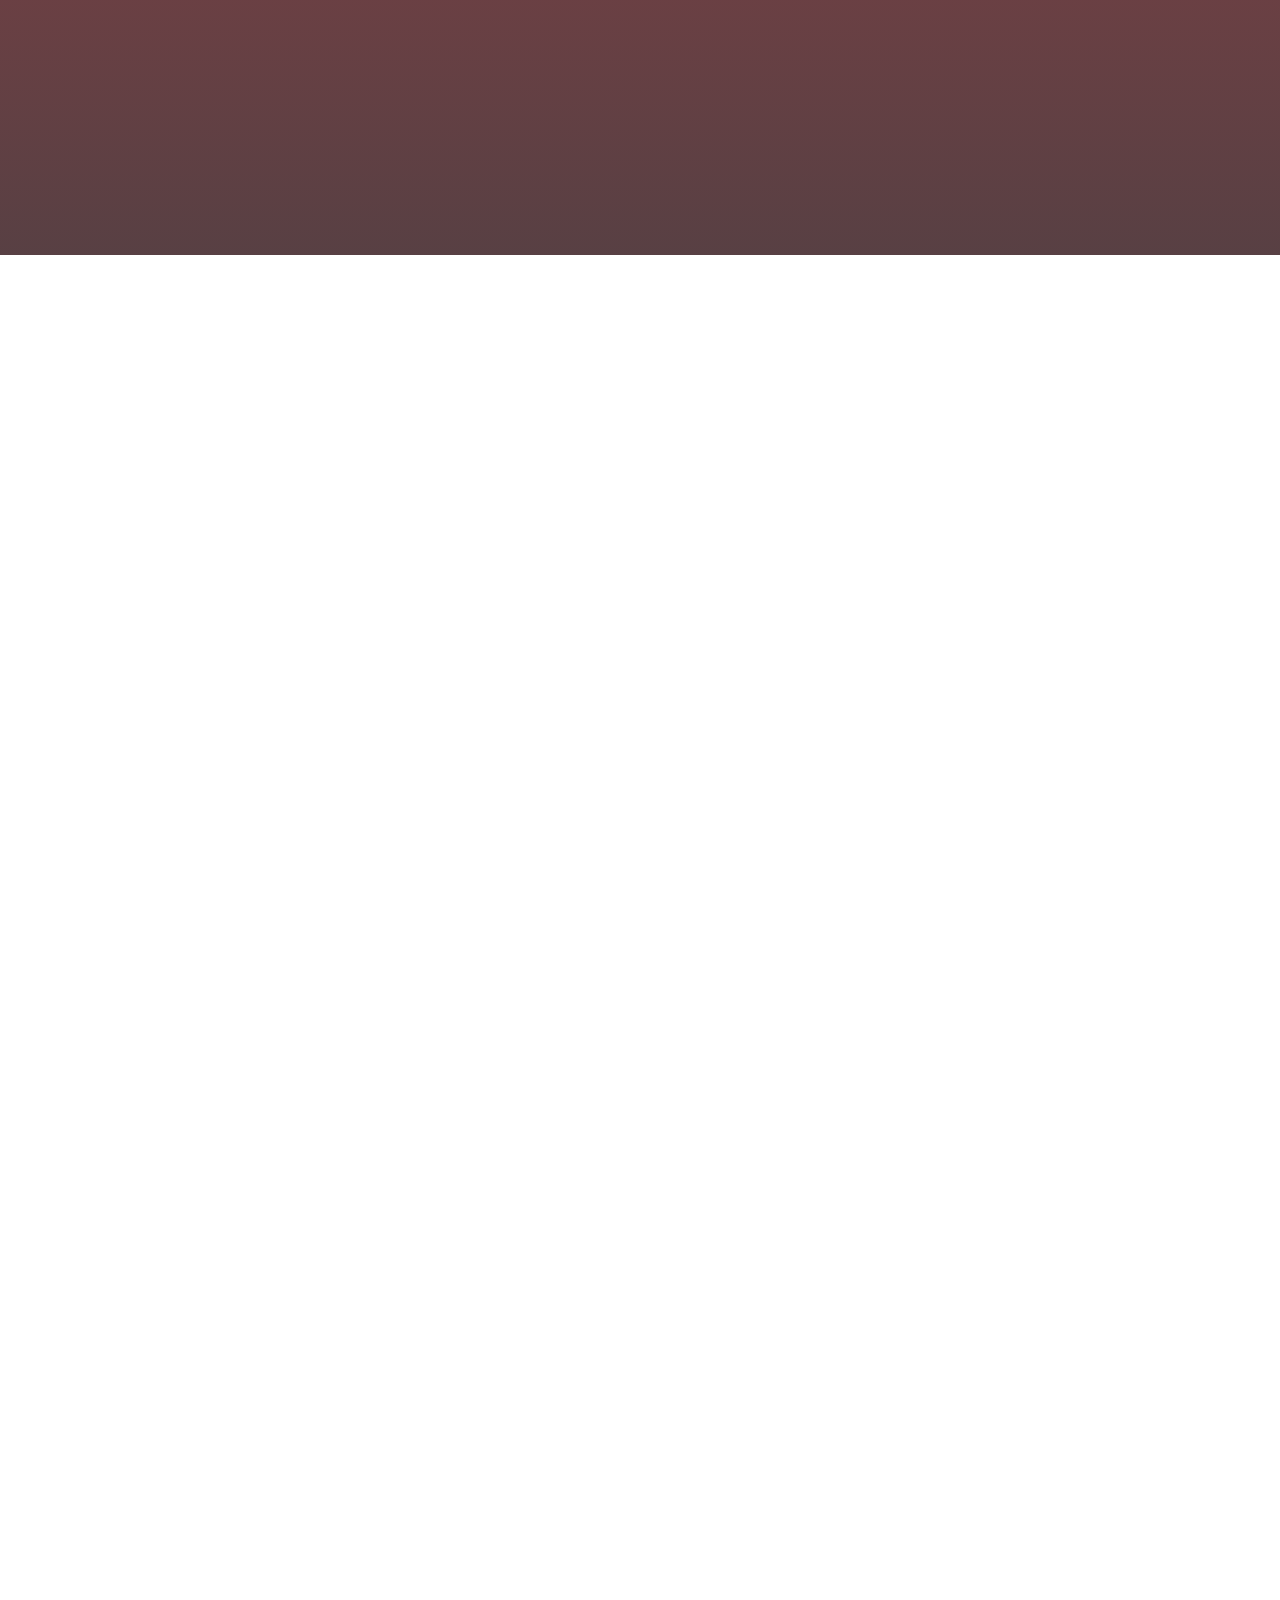
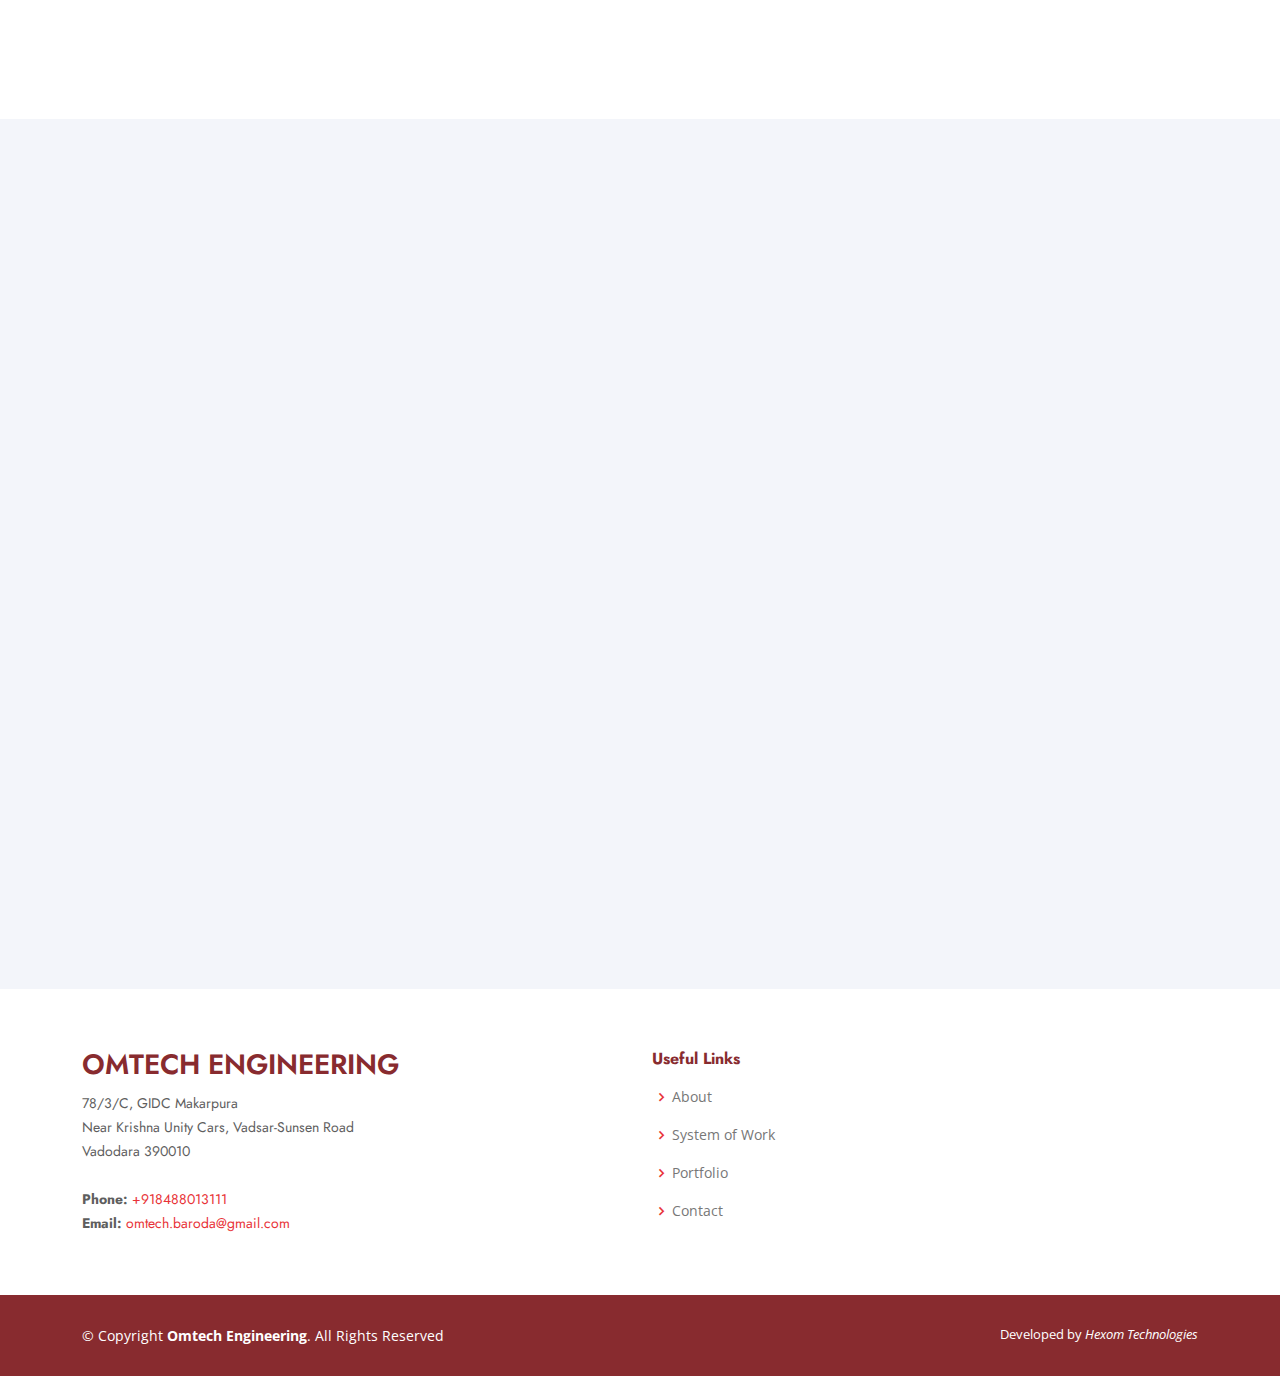
==== commit a36661b7: "Update index.html" ====
--- a/index.html
+++ b/index.html
@@ -72,7 +72,8 @@
           <h2>We are team of talented engineers manufacturing all types control panels</h2>
           <div class="d-flex justify-content-center justify-content-lg-start">
             <a href="#about" class="btn-get-started scrollto">Get Started</a>
-            <a href="https://www.youtube.com/watch?v=jDDaplaOz7Q" class="glightbox btn-watch-video"><i class="bi bi-play-circle"></i><span>Watch Video</span></a>
+            <!--for video-->
+            <!--<a href="https://www.youtube.com/watch?v=jDDaplaOz7Q" class="glightbox btn-watch-video"><i class="bi bi-play-circle"></i><span>Watch Video</span></a>-->
           </div>
         </div>
         <div class="col-lg-6 order-1 order-lg-2 hero-img" data-aos="zoom-in" data-aos-delay="200">
@@ -145,7 +146,7 @@
               Window Panel, Control & Relay Panel, and much more. Also, our competitively pricing policy has helped us render value
               for money products to the clients.
             </p>
-            <a href="#" class="btn-learn-more">Learn More</a>
+            <a href="#why-us" class="btn-learn-more">Learn More</a>
           </div>
         </div>
 
@@ -530,7 +531,7 @@
         <!-- You can delete the links only if you purchased the pro version. -->
         <!-- Licensing information: https://bootstrapmade.com/license/ -->
         <!-- Purchase the pro version with working PHP/AJAX contact form: https://bootstrapmade.com/arsha-free-bootstrap-html-template-corporate/ -->
-        Developed by <a href = "mailto: whohet@gmail.com" class="het">Het Patel</a>
+        Developed by <a href = "mailto: whohet@gmail.com" class="het">Hexom Technologies</a>
       </div>
     </div>
   </footer><!-- End Footer -->
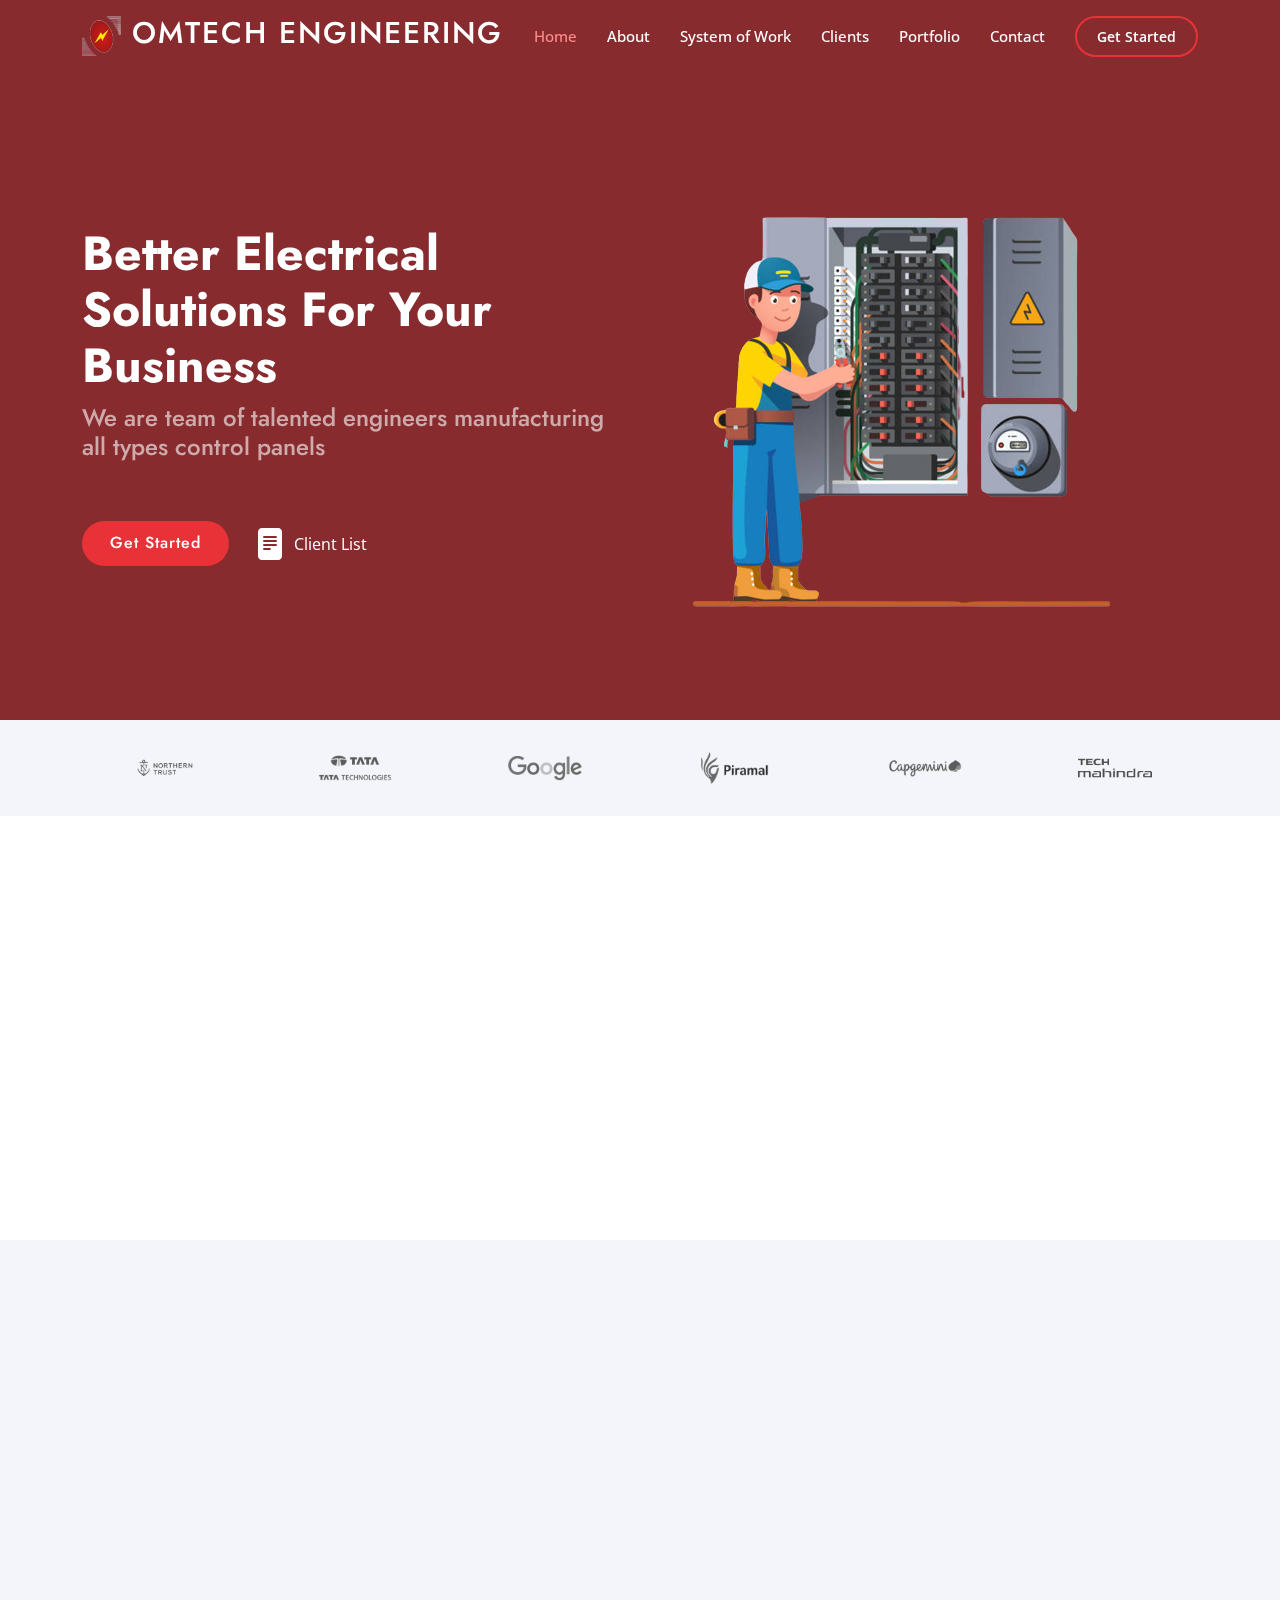
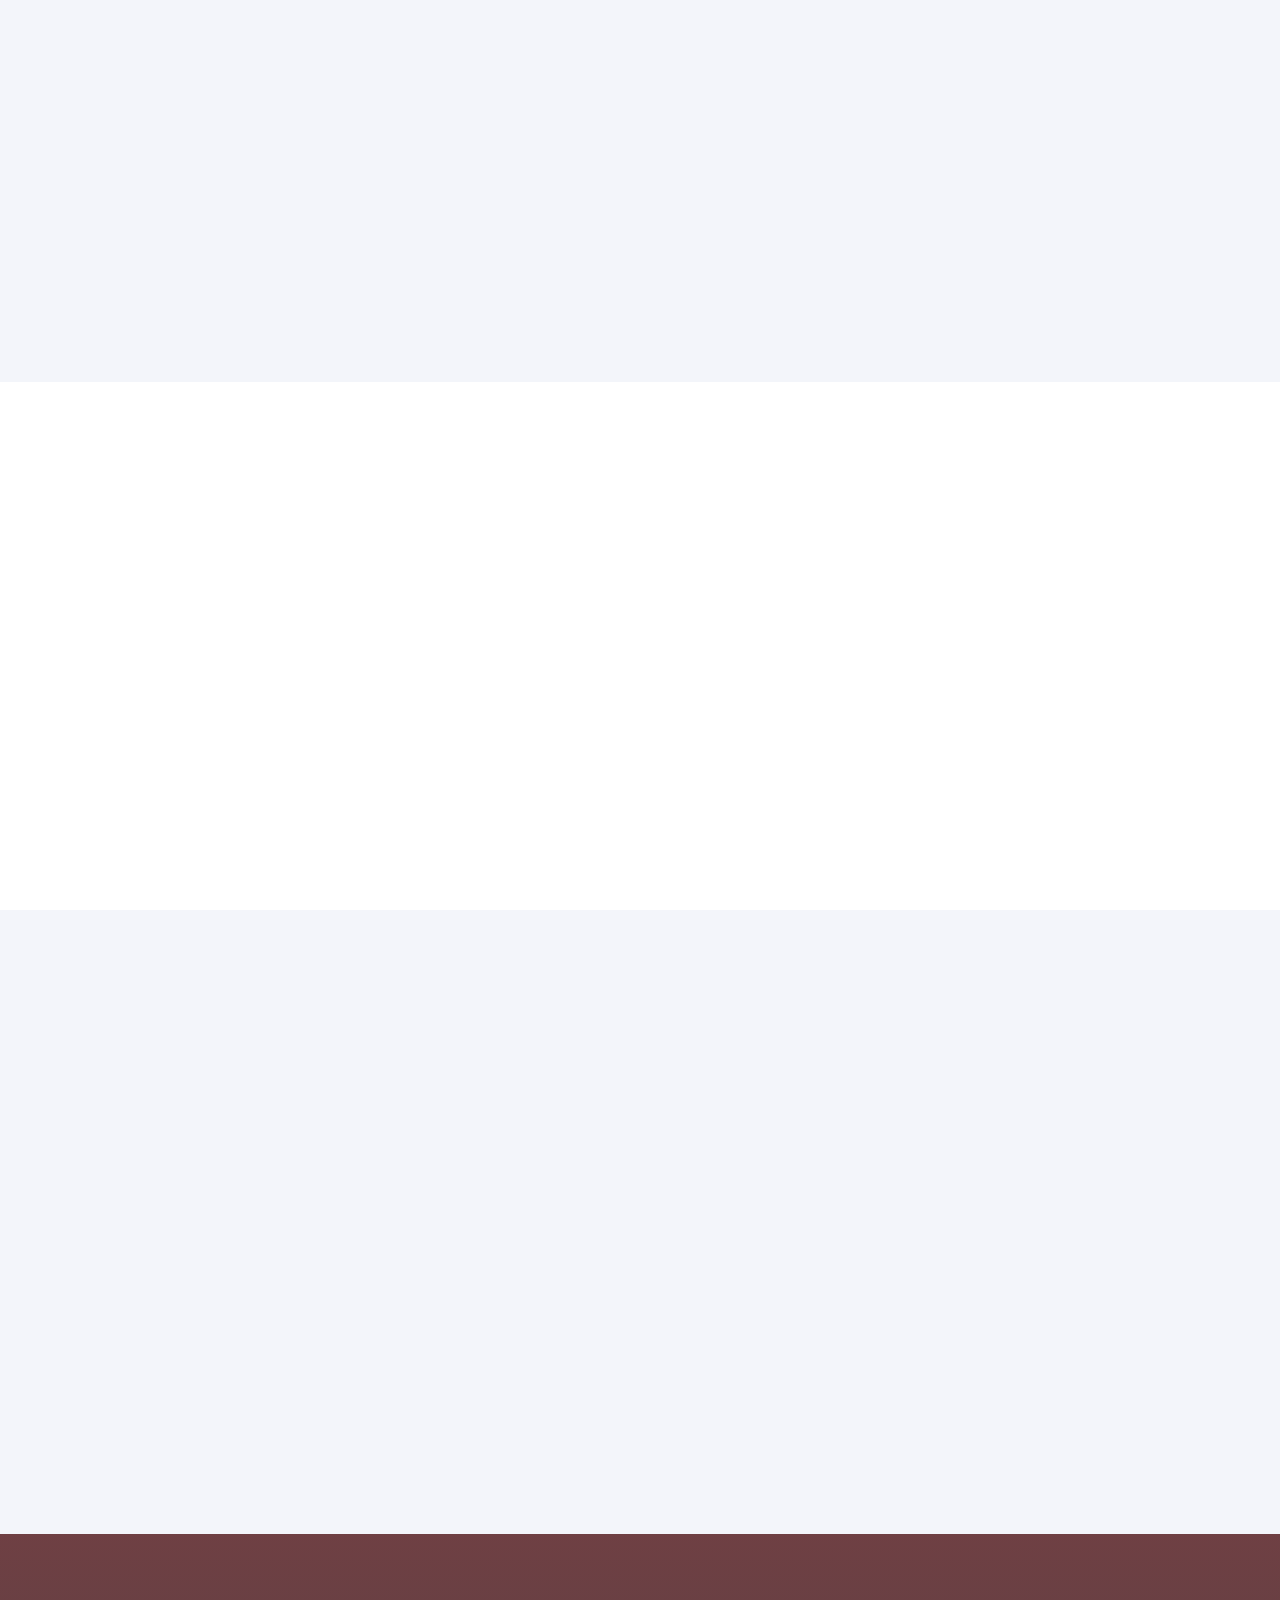
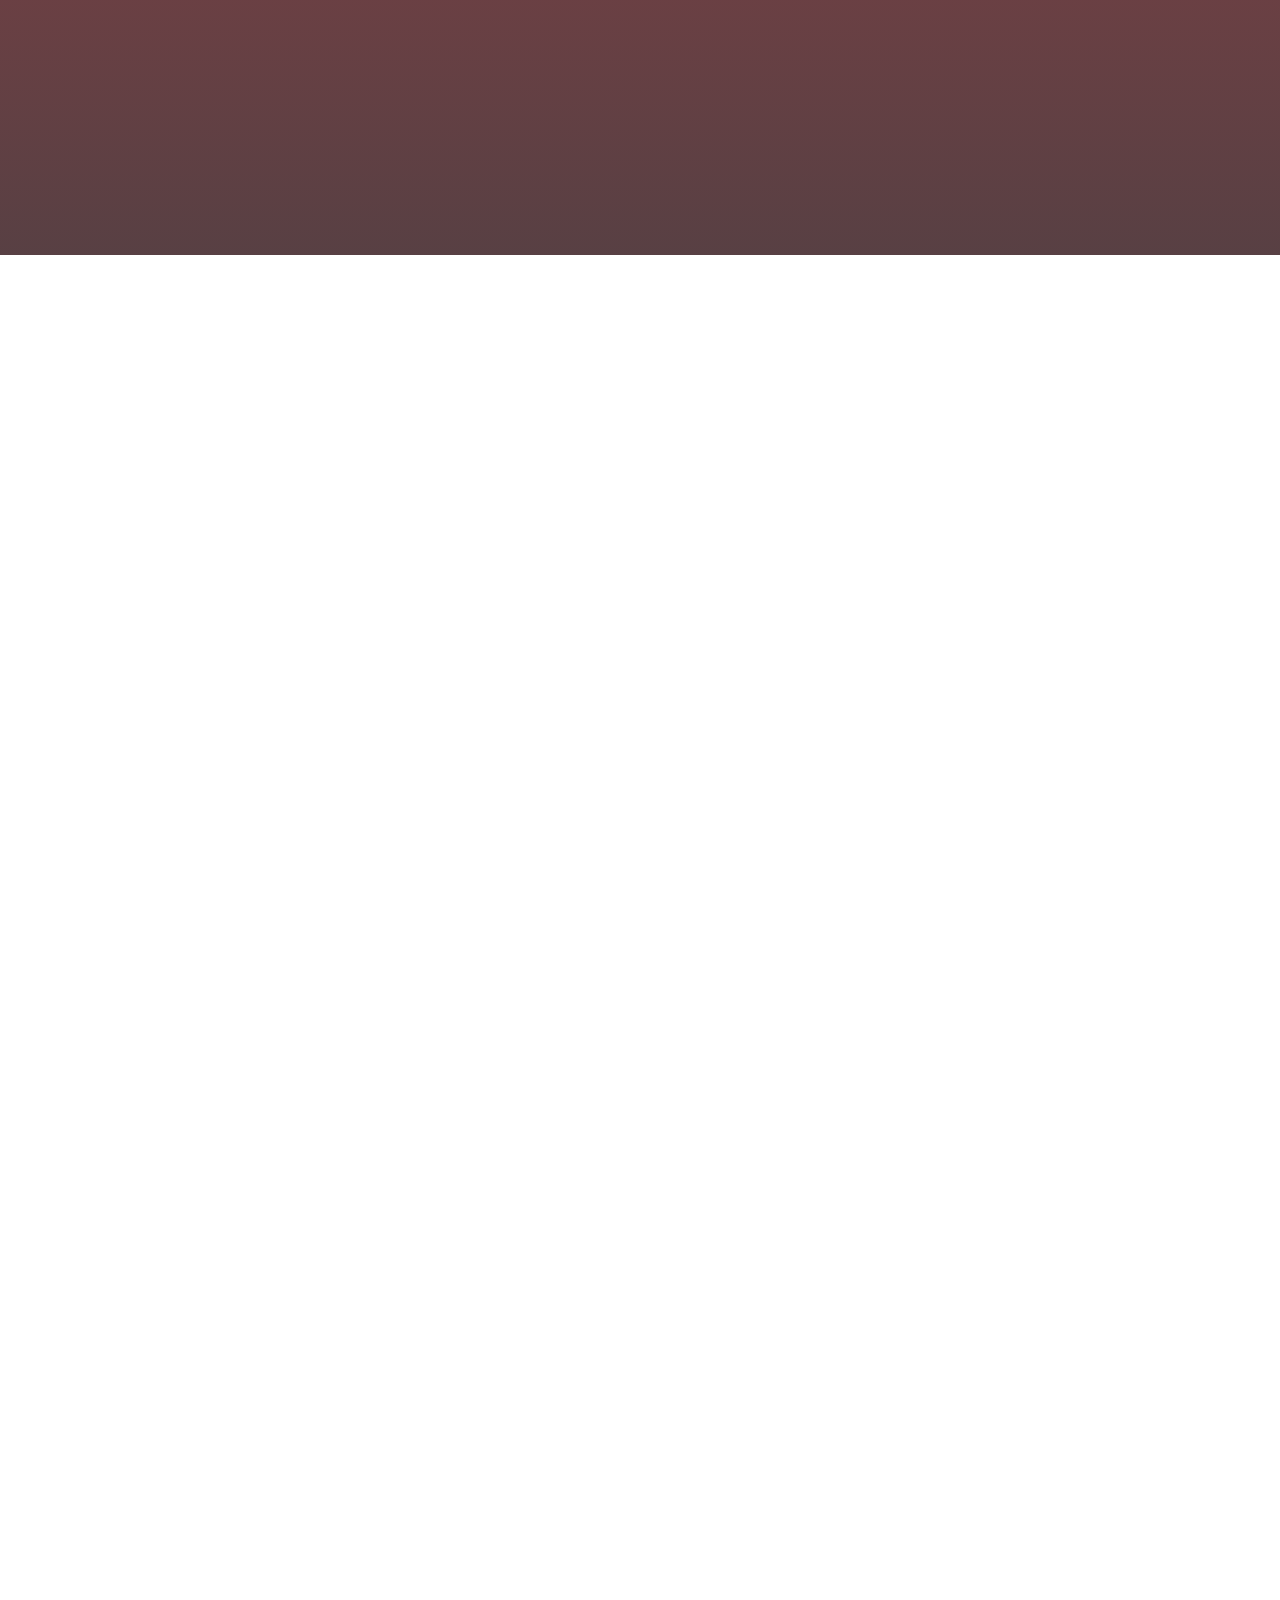
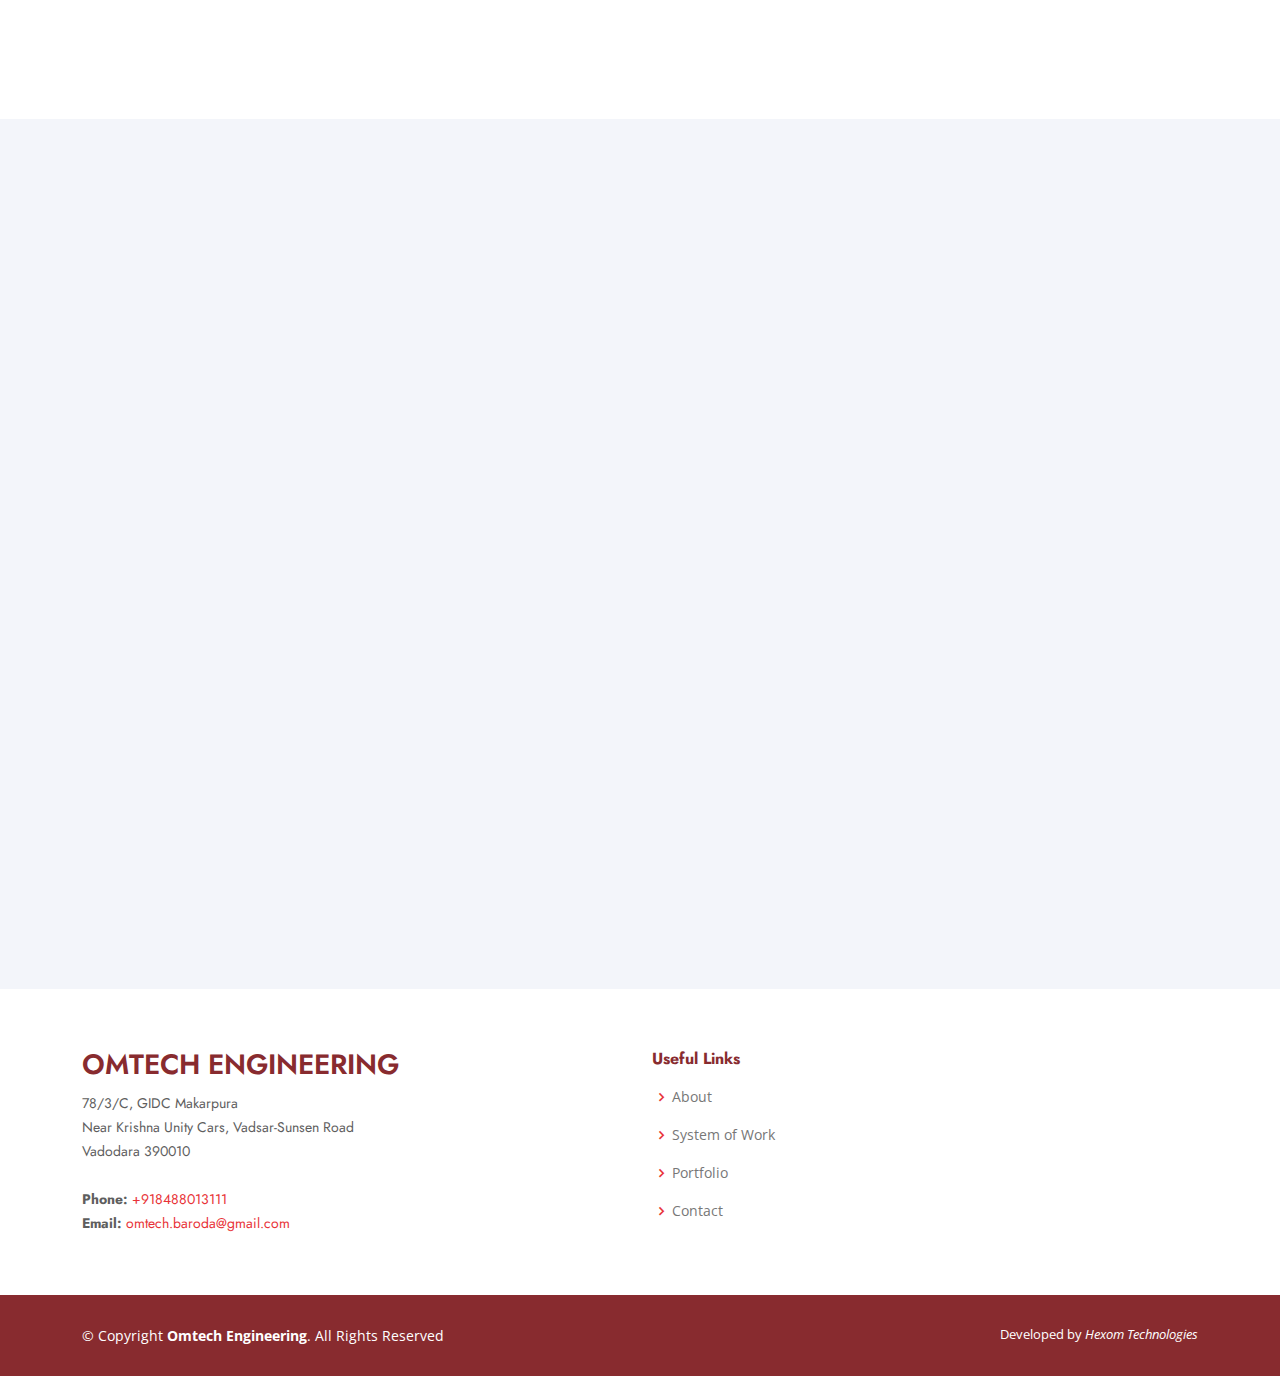
==== commit 271b95dd: "Final" ====
--- a/index.html
+++ b/index.html
@@ -52,6 +52,7 @@
           <li><a class="nav-link scrollto active" href="#hero">Home</a></li>
           <li><a class="nav-link scrollto" href="#about">About</a></li>
           <li><a class="nav-link scrollto" href="#services">System of Work</a></li>
+          <li><a class="nav-link   scrollto" href="clients.html">Clients</a></li>
           <li><a class="nav-link   scrollto" href="#portfolio">Portfolio</a></li>
           <li><a class="nav-link scrollto" href="#contact">Contact</a></li>
           <li><a class="getstarted scrollto" href="#about">Get Started</a></li>
@@ -74,6 +75,8 @@
             <a href="#about" class="btn-get-started scrollto">Get Started</a>
             <!--for video-->
             <!--<a href="https://www.youtube.com/watch?v=jDDaplaOz7Q" class="glightbox btn-watch-video"><i class="bi bi-play-circle"></i><span>Watch Video</span></a>-->
+            <a href="clients.html" class=" btn-watch-video"><i class="bi bi-file-text-fill"></i><span>Client List</span></a>
+          
           </div>
         </div>
         <div class="col-lg-6 order-1 order-lg-2 hero-img" data-aos="zoom-in" data-aos-delay="200">
--- a/assets/css/style.css
+++ b/assets/css/style.css
@@ -382,13 +382,18 @@
 
 /*--------------------------------------------------------------
 # Hero Section
+
 --------------------------------------------------------------*/
 #hero {
   width: 100%;
   height: 80vh;
   background: #882B2F;
 }
-
+#herox {
+  width: 100%;
+  
+  background: #882B2F;
+}
 #hero .container {
   padding-top: 72px;
 }
@@ -435,7 +440,7 @@
   line-height: 1;
 }
 
-#hero .btn-watch-video i {
+#hero   .btn-watch-video i {
   line-height: 0;
   color: #fff;
   font-size: 32px;
@@ -443,56 +448,56 @@
   margin-right: 8px;
 }
 
-#hero .btn-watch-video:hover i {
-  color: #E83237;
-}
-
-#hero .animated {
+#hero  .btn-watch-video:hover i {
+  color: #E83237;
+}
+
+#hero  .animated {
   animation: up-down 2s ease-in-out infinite alternate-reverse both;
 }
 
 @media (max-width: 991px) {
-  #hero {
+  #hero  {
     height: 100vh;
     text-align: center;
   }
 
-  #hero .animated {
+  #hero  .animated {
     animation: none;
   }
 
-  #hero .hero-img {
+  #hero  .hero-img {
     text-align: center;
   }
 
-  #hero .hero-img img {
+  #hero  .hero-img img {
     width: 50%;
   }
 }
 
 @media (max-width: 768px) {
-  #hero h1 {
+  #hero  h1 {
     font-size: 28px;
     line-height: 36px;
   }
 
-  #hero h2 {
+  #hero  h2 {
     font-size: 18px;
     line-height: 24px;
     margin-bottom: 30px;
   }
 
-  #hero .hero-img img {
+  #hero  .hero-img img {
     width: 70%;
   }
 }
 
 @media (max-width: 575px) {
-  #hero .hero-img img {
+  #hero  .hero-img img {
     width: 80%;
   }
 
-  #hero .btn-get-started {
+  #hero  .btn-get-started {
     font-size: 16px;
     padding: 10px 24px 11px 24px;
   }
@@ -508,6 +513,125 @@
   }
 }
 
+
+#herox .container {
+  padding-top: 72px;
+}
+
+#herox h1 {
+  margin: 0 0 10px 0;
+  font-size: 48px;
+  font-weight: 700;
+  line-height: 56px;
+  color: #fff;
+}
+
+#herox h2 {
+  color: rgba(255, 255, 255, 0.6);
+  margin-bottom: 50px;
+  font-size: 24px;
+}
+
+#herox .btn-get-started {
+  font-family: "Jost", sans-serif;
+  font-weight: 500;
+  font-size: 16px;
+  letter-spacing: 1px;
+  display: inline-block;
+  padding: 10px 28px 11px 28px;
+  border-radius: 50px;
+  transition: 0.5s;
+  margin: 10px 0 0 0;
+  color: #fff;
+  background: #E83237;
+}
+
+#herox .btn-get-started:hover {
+  background: #DC143C;
+}
+
+#herox .btn-watch-video {
+  font-size: 16px;
+  display: flex;
+  align-items: center;
+  transition: 0.5s;
+  margin: 10px 0 0 25px;
+  color: #fff;
+  line-height: 1;
+}
+
+#herox   .btn-watch-video i {
+  line-height: 0;
+  color: #fff;
+  font-size: 32px;
+  transition: 0.3s;
+  margin-right: 8px;
+}
+
+#herox  .btn-watch-video:hover i {
+  color: #E83237;
+}
+
+#herox  .animated {
+  animation: up-down 2s ease-in-out infinite alternate-reverse both;
+}
+
+@media (max-width: 991px) {
+  #herox  {
+    height: 100vh;
+    text-align: center;
+  }
+
+  #herox  .animated {
+    animation: none;
+  }
+
+  #herox  .hero-img {
+    text-align: center;
+  }
+
+  #herox  .hero-img img {
+    width: 50%;
+  }
+}
+
+@media (max-width: 768px) {
+  #herox  h1 {
+    font-size: 28px;
+    line-height: 36px;
+  }
+
+  #herox  h2 {
+    font-size: 18px;
+    line-height: 24px;
+    margin-bottom: 30px;
+  }
+
+  #herox  .hero-img img {
+    width: 70%;
+  }
+}
+
+@media (max-width: 575px) {
+  #herox  .hero-img img {
+    width: 80%;
+  }
+
+  #herox  .btn-get-started {
+    font-size: 16px;
+    padding: 10px 24px 11px 24px;
+  }
+}
+
+@keyframes up-down {
+  0% {
+    transform: translateY(10px);
+  }
+
+  100% {
+    transform: translateY(-10px);
+  }
+}
 /*--------------------------------------------------------------
 # Sections General
 --------------------------------------------------------------*/
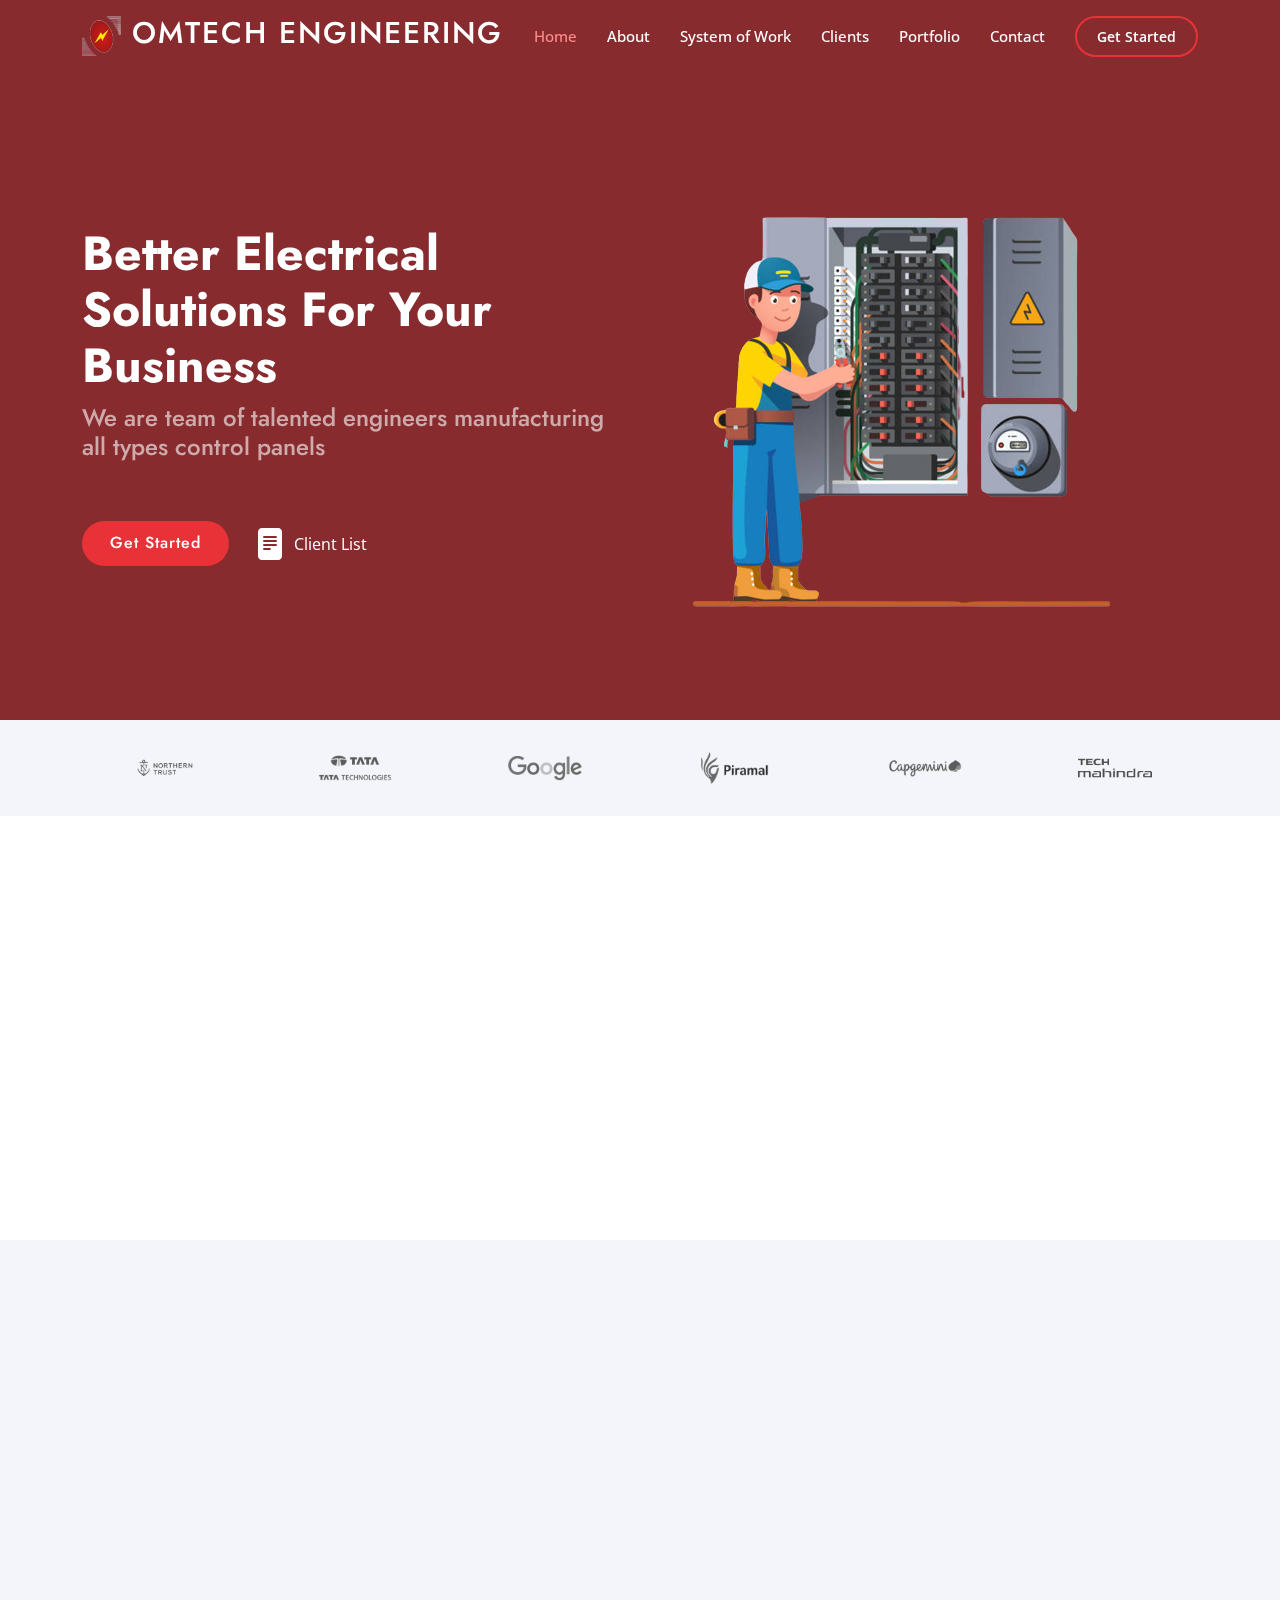
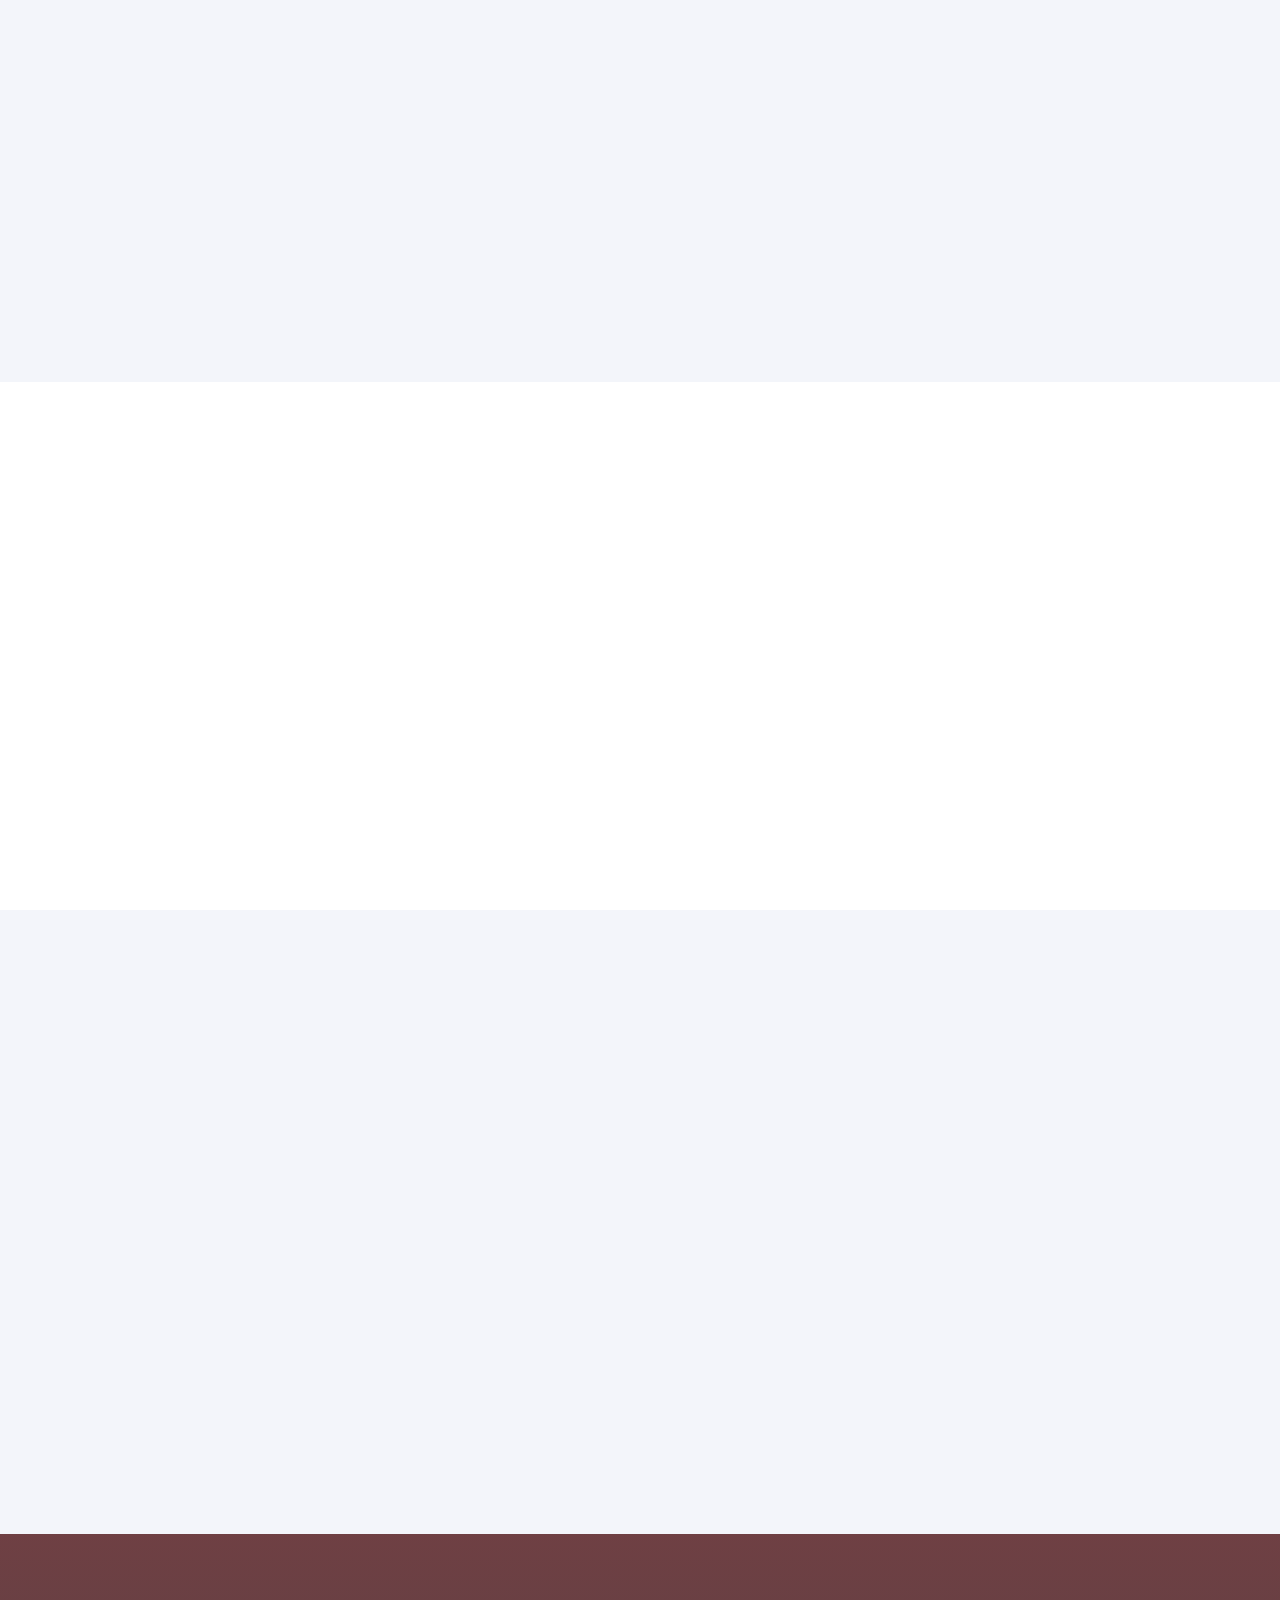
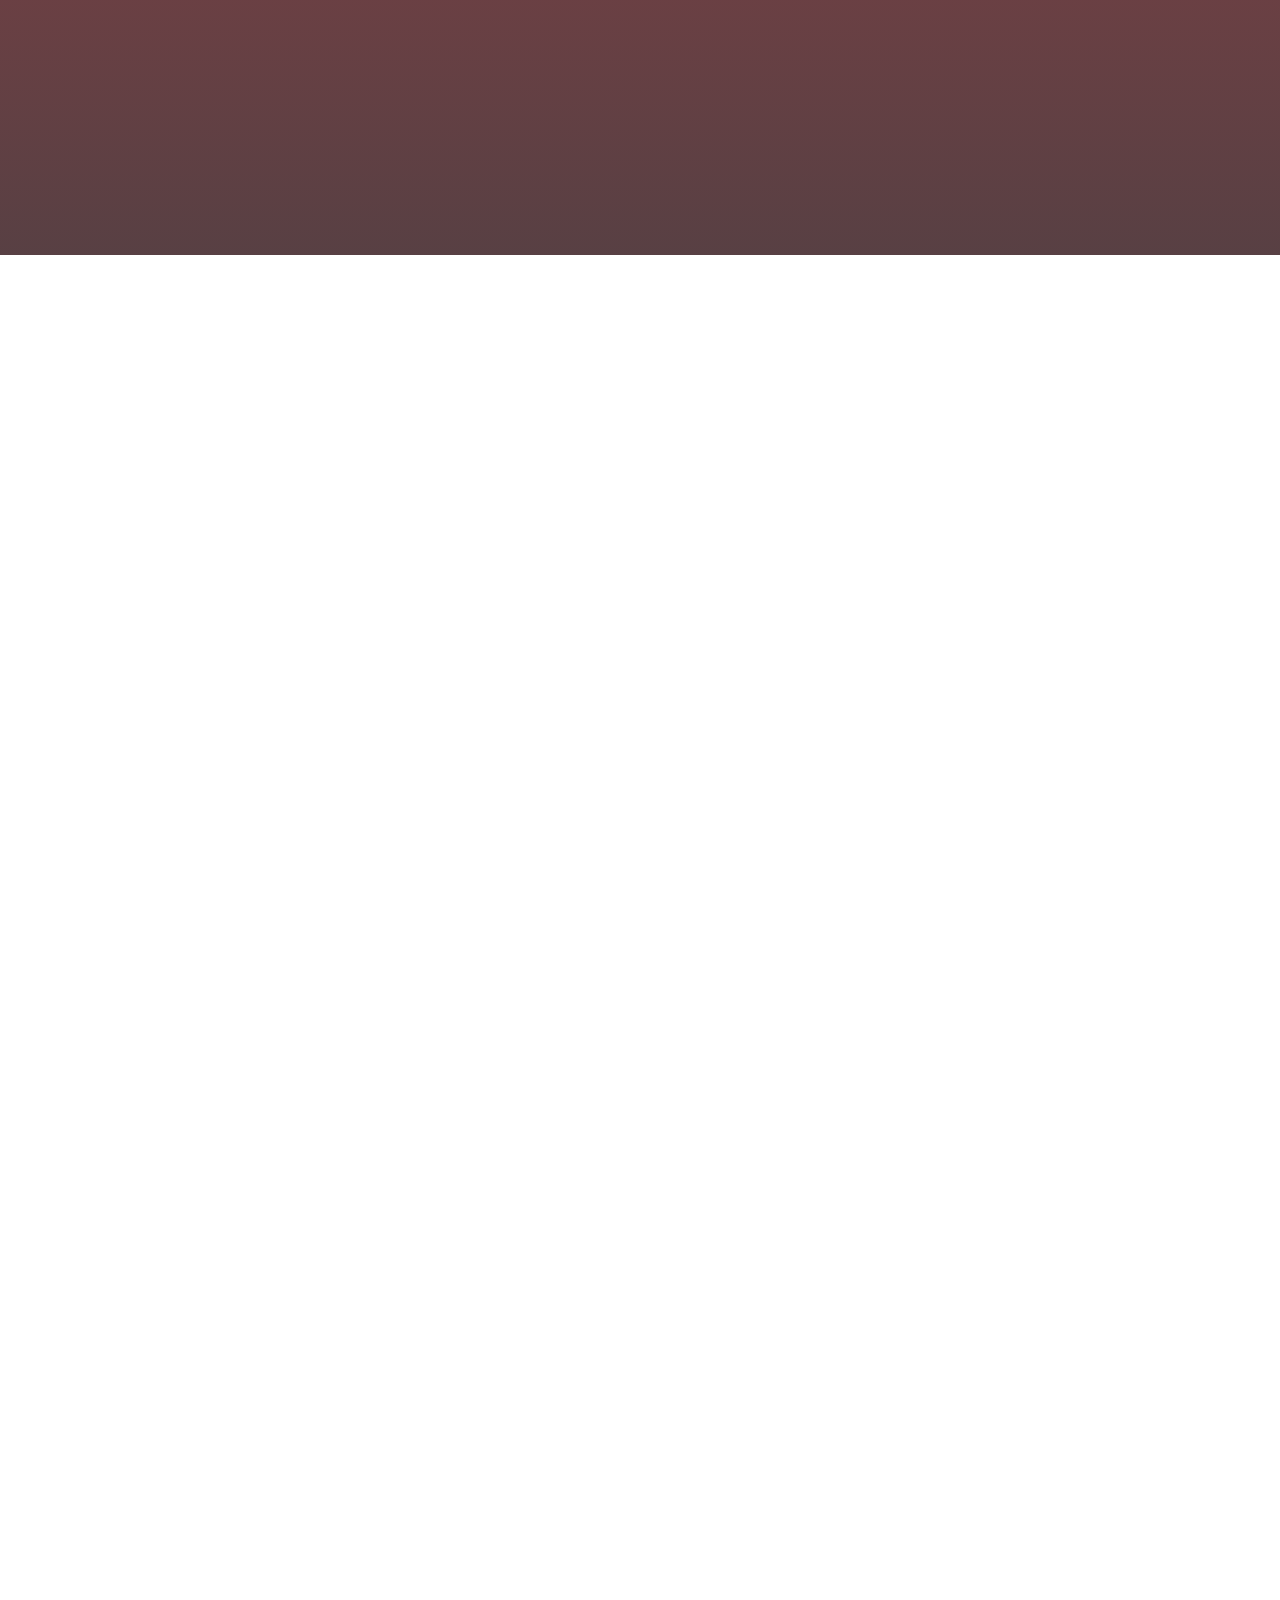
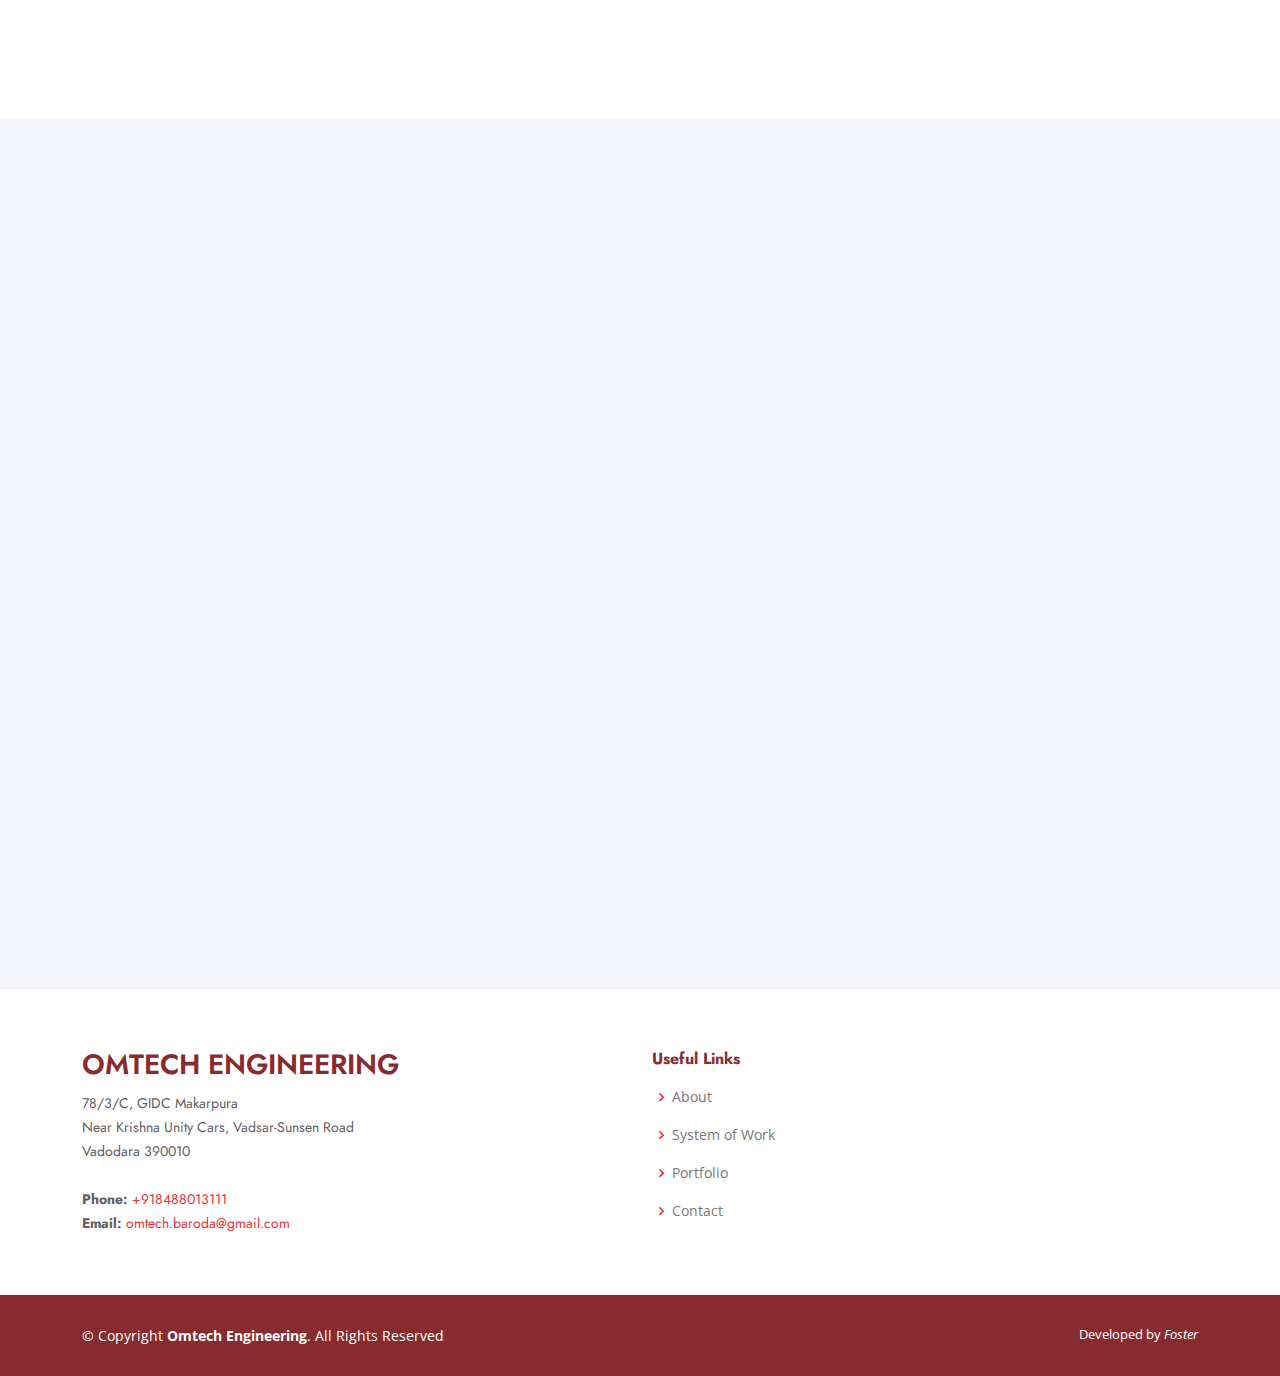
==== commit 4dec127a: "Update index.html" ====
--- a/index.html
+++ b/index.html
@@ -534,7 +534,7 @@
         <!-- You can delete the links only if you purchased the pro version. -->
         <!-- Licensing information: https://bootstrapmade.com/license/ -->
         <!-- Purchase the pro version with working PHP/AJAX contact form: https://bootstrapmade.com/arsha-free-bootstrap-html-template-corporate/ -->
-        Developed by <a href = "mailto: whohet@gmail.com" class="het">Hexom Technologies</a>
+        Developed by <a href = "teamfoster.tech" target="_blank" class="het">Foster</a>
       </div>
     </div>
   </footer><!-- End Footer -->
@@ -556,4 +556,4 @@
 
 </body>
 
-</html>+</html>
--- a/assets/css/style.css
+++ b/assets/css/style.css
@@ -577,10 +577,7 @@
 }
 
 @media (max-width: 991px) {
-  #herox  {
-    height: 100vh;
-    text-align: center;
-  }
+  
 
   #herox  .animated {
     animation: none;
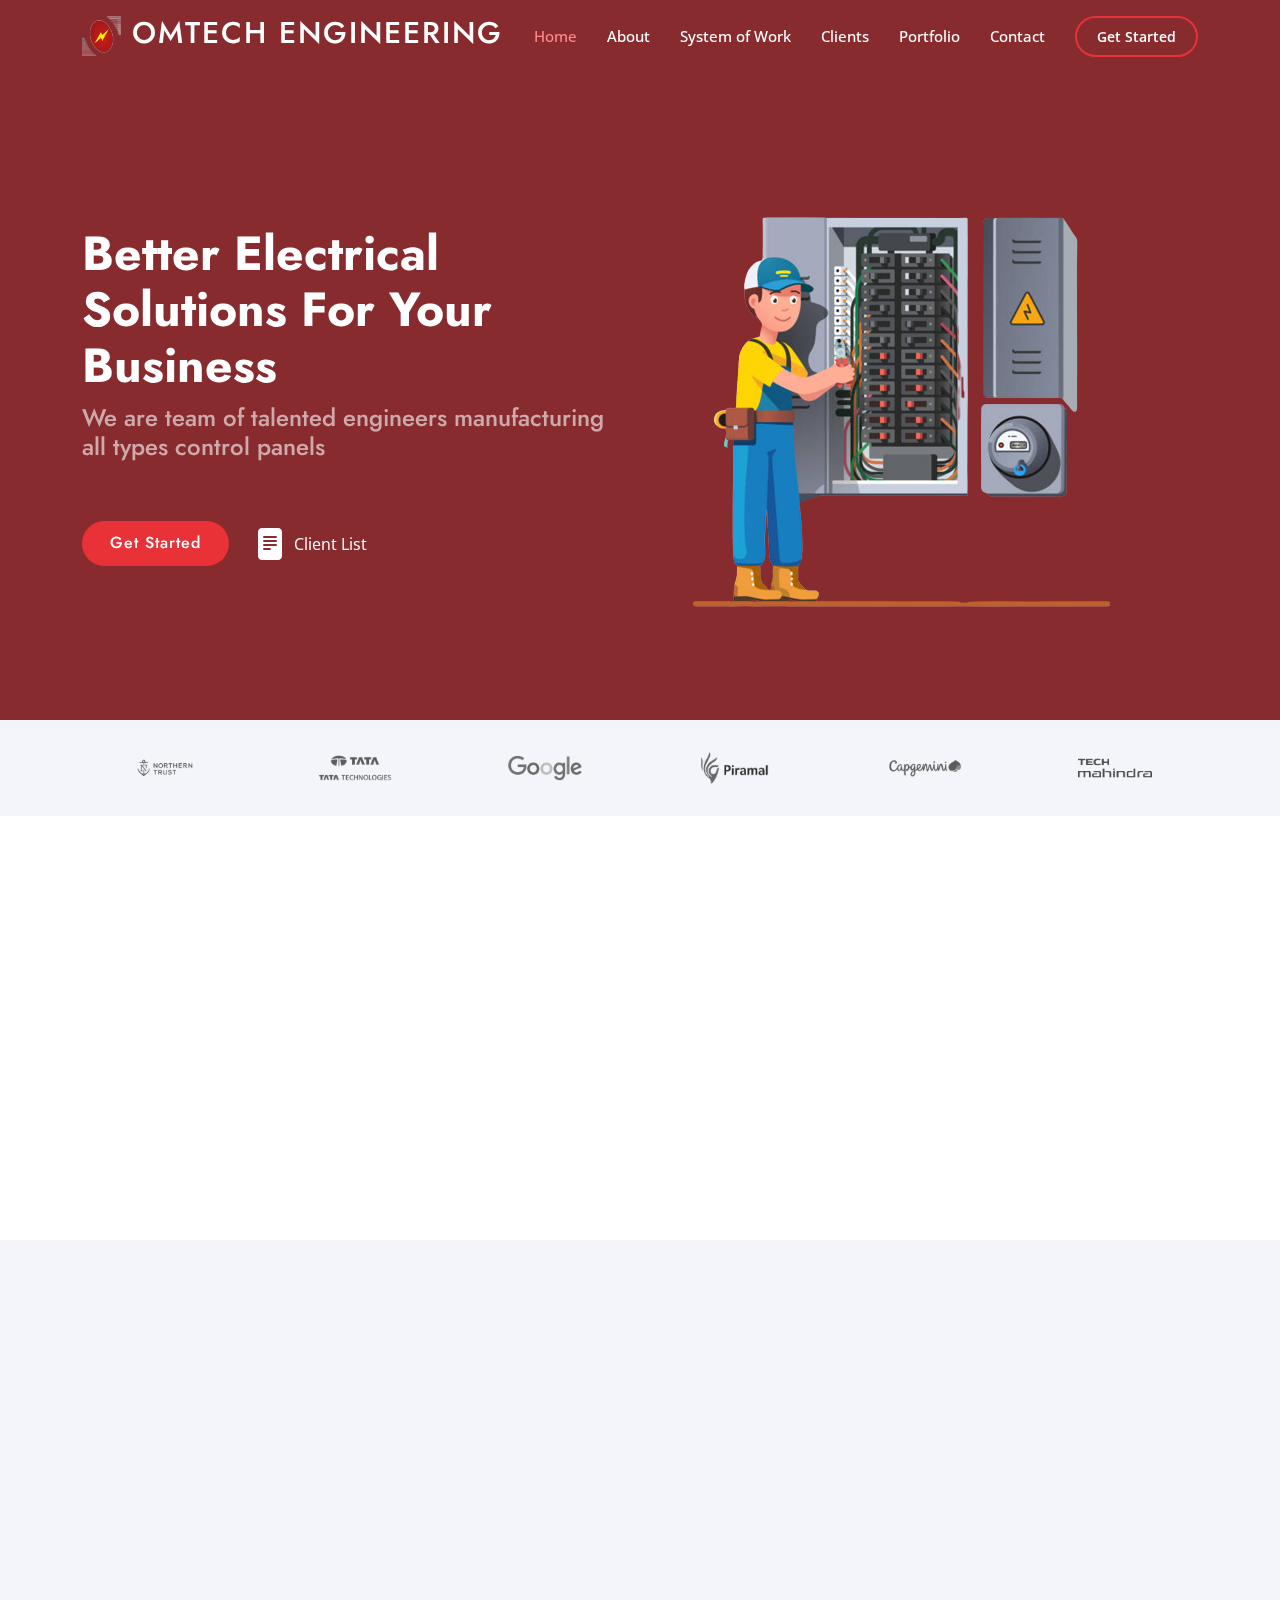
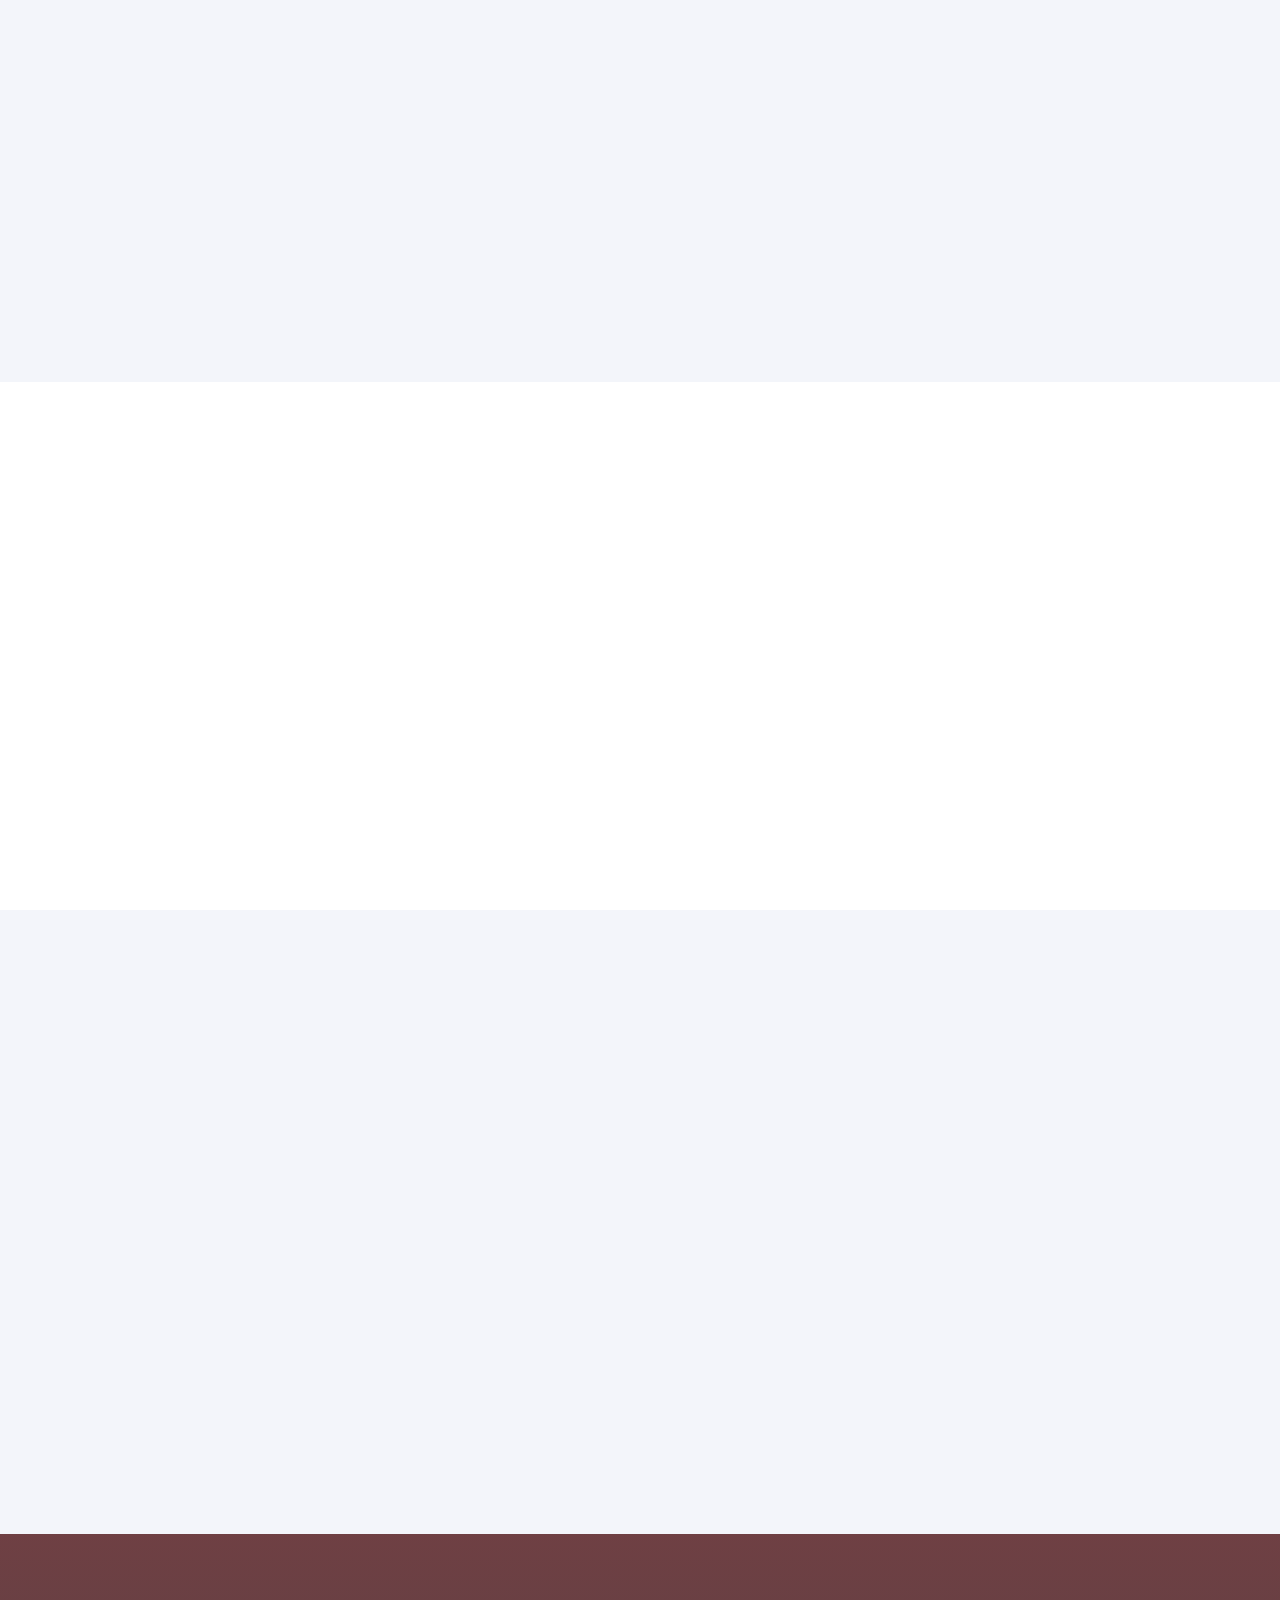
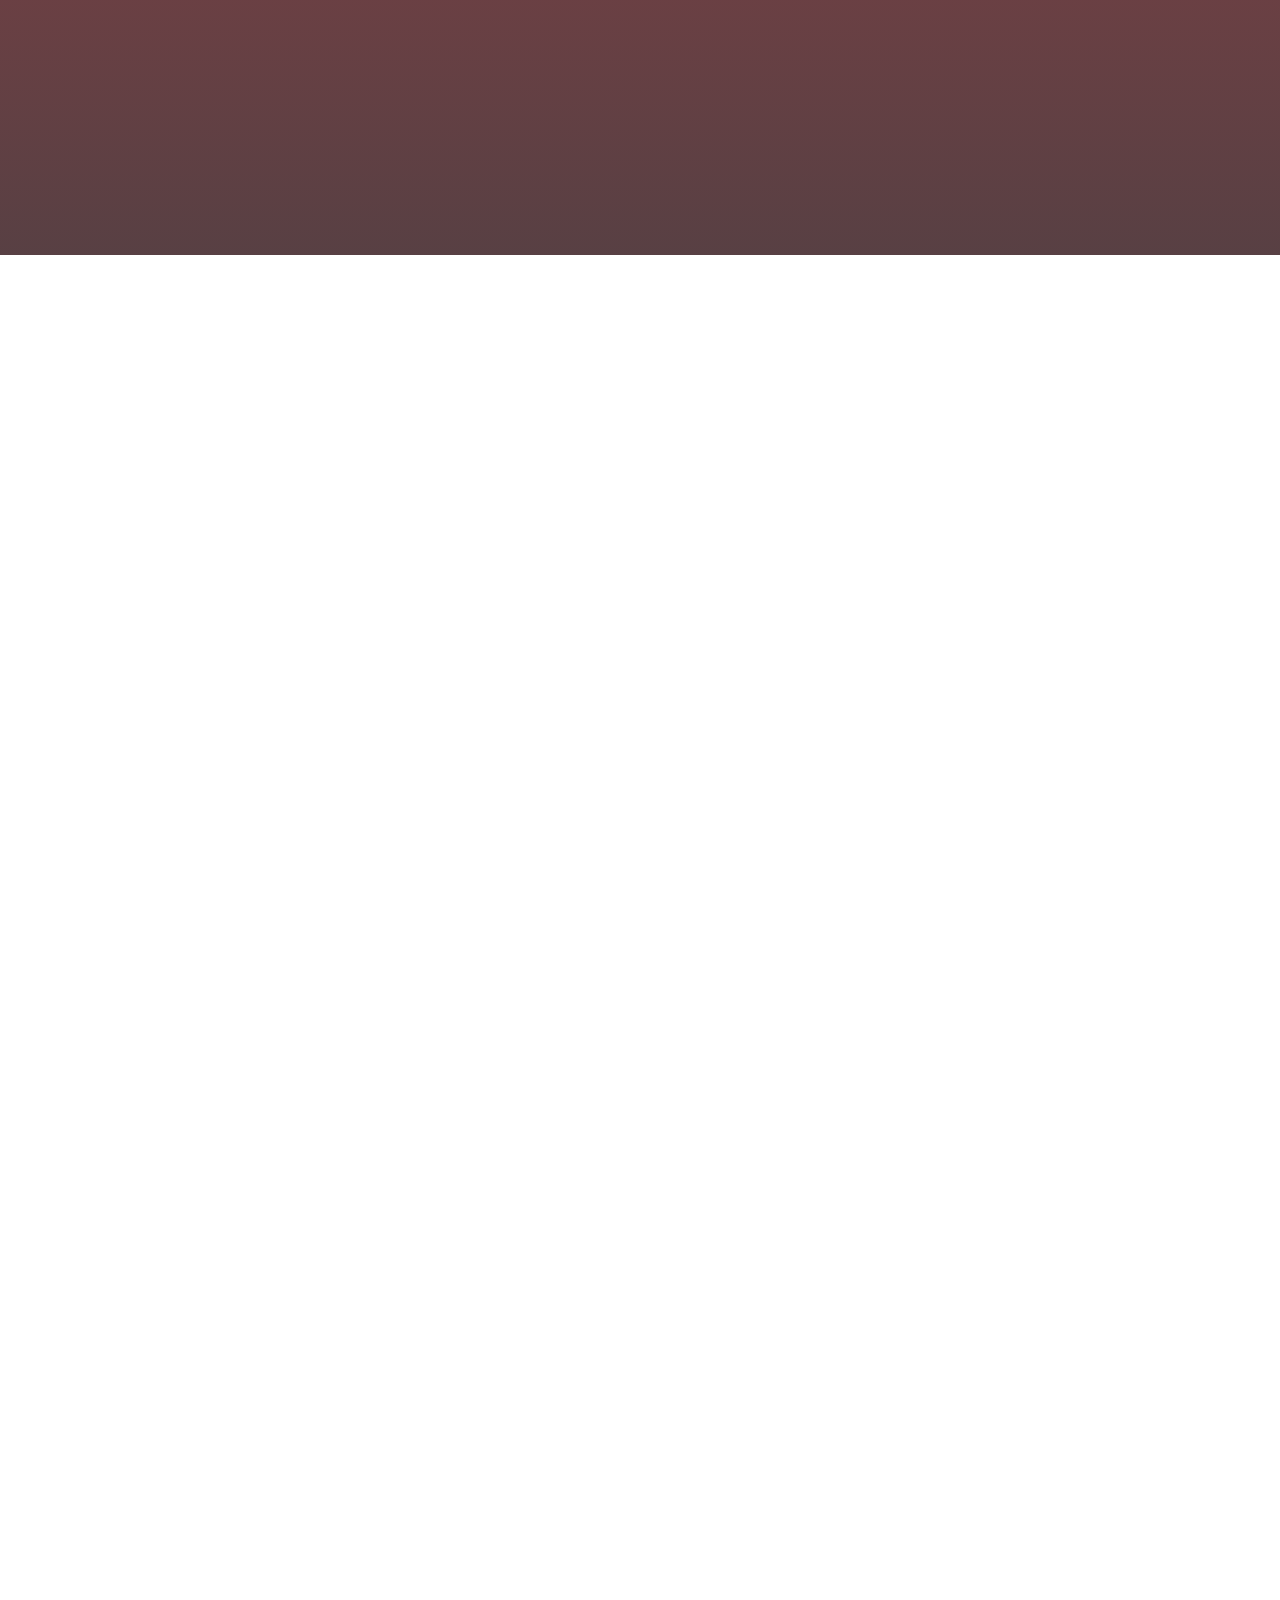
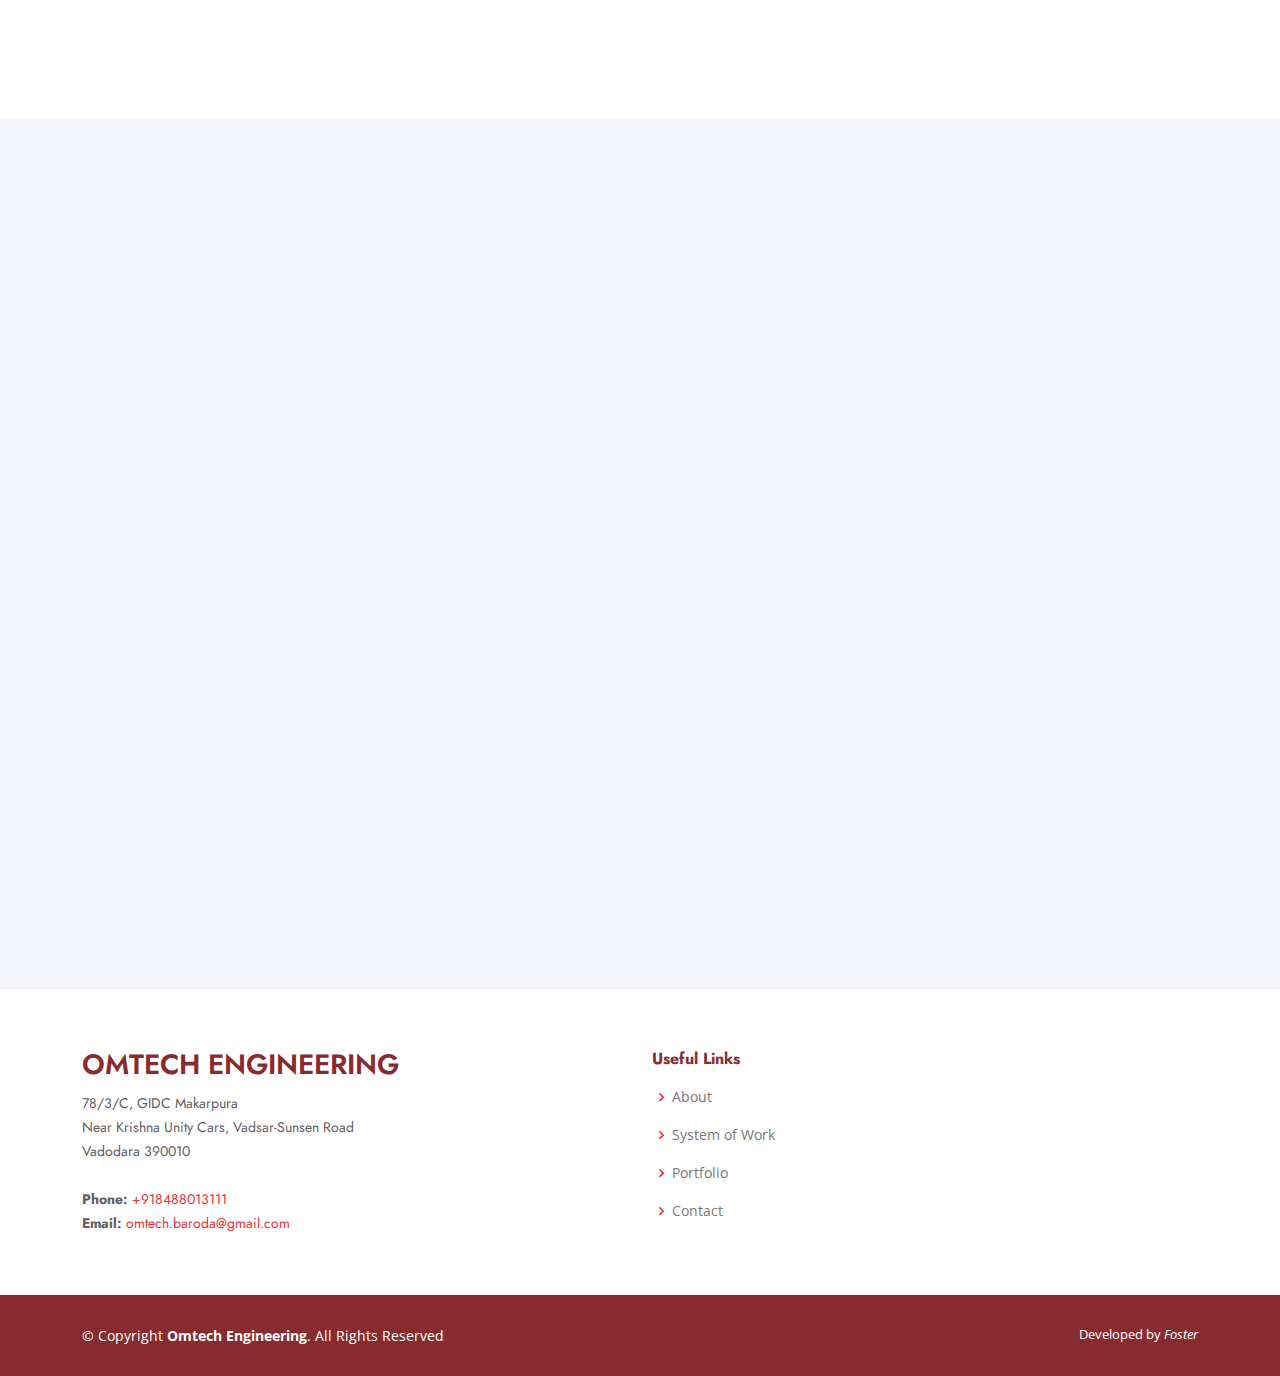
==== commit 3c28b3aa: "Update index.html" ====
--- a/index.html
+++ b/index.html
@@ -534,7 +534,7 @@
         <!-- You can delete the links only if you purchased the pro version. -->
         <!-- Licensing information: https://bootstrapmade.com/license/ -->
         <!-- Purchase the pro version with working PHP/AJAX contact form: https://bootstrapmade.com/arsha-free-bootstrap-html-template-corporate/ -->
-        Developed by <a href = "teamfoster.tech" target="_blank" class="het">Foster</a>
+        Developed by <a href = "https://teamfoster.tech" target="_blank" class="het">Foster</a>
       </div>
     </div>
   </footer><!-- End Footer -->
